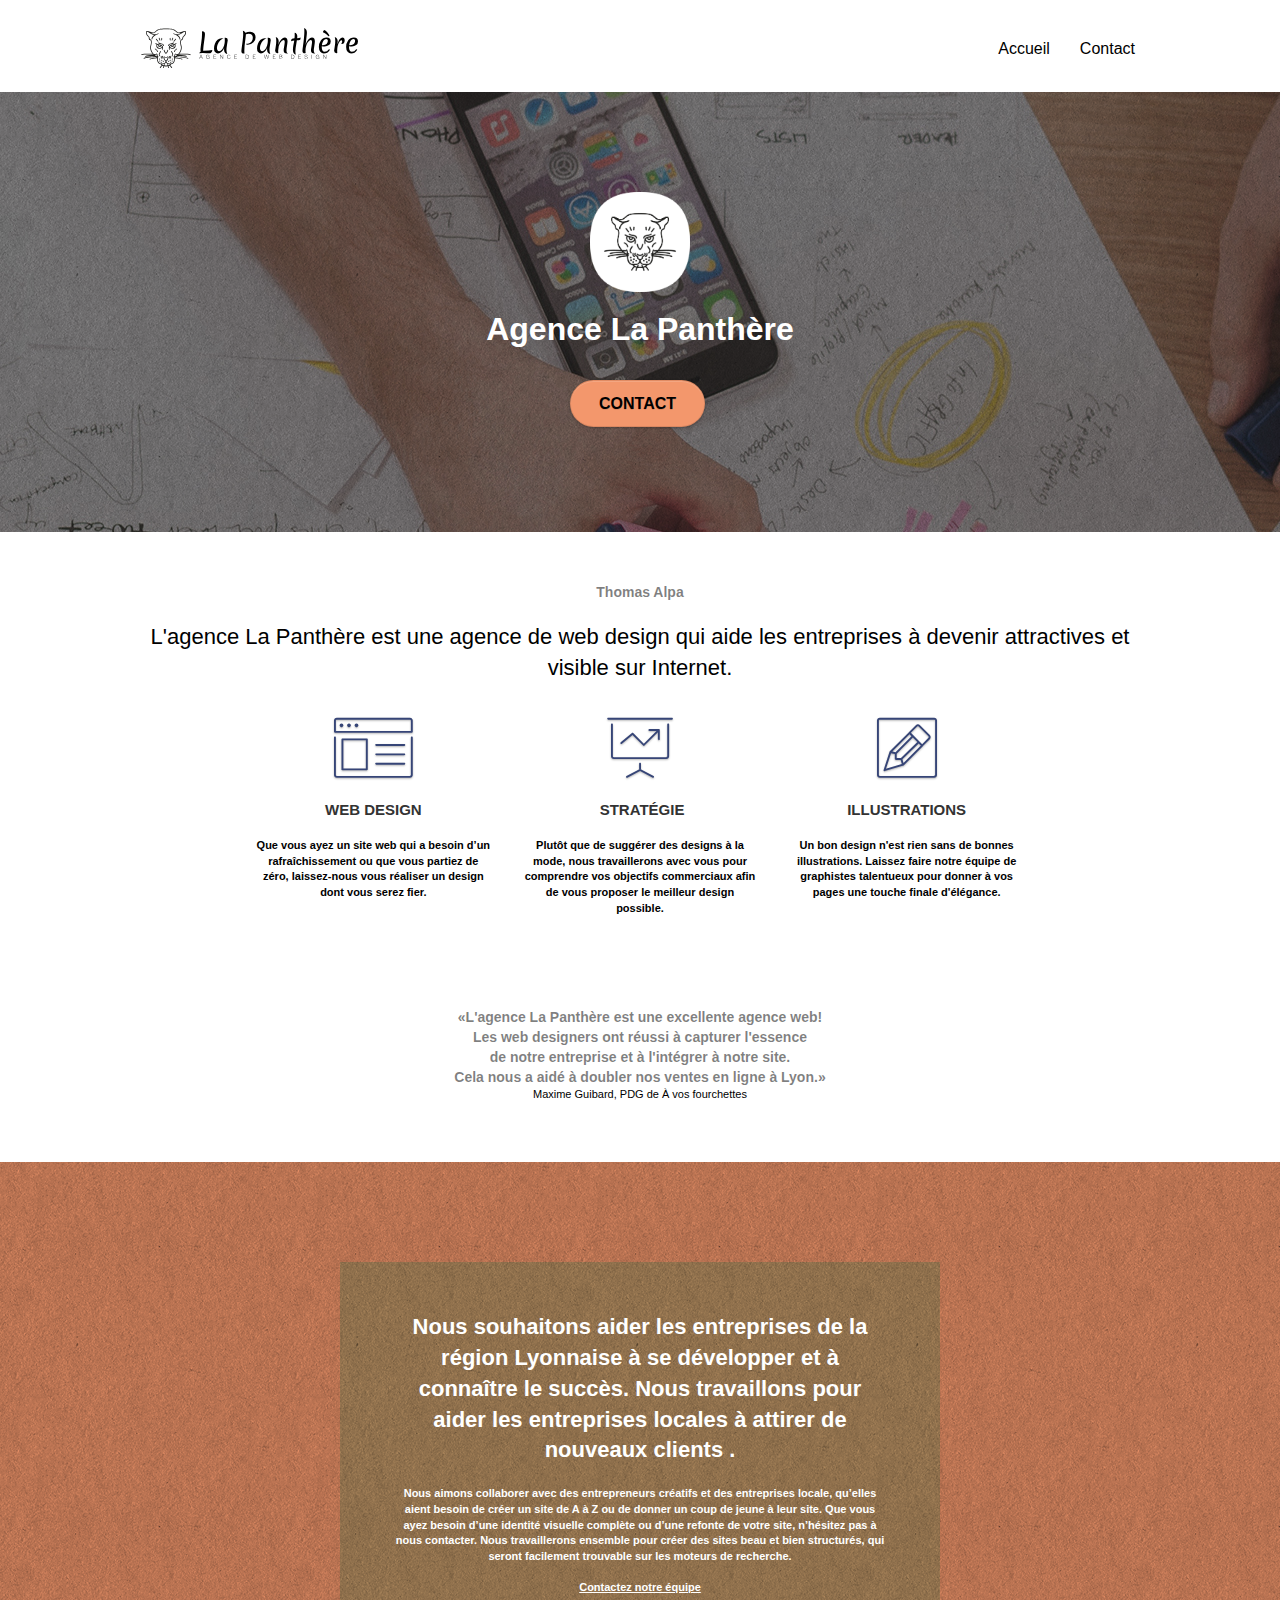
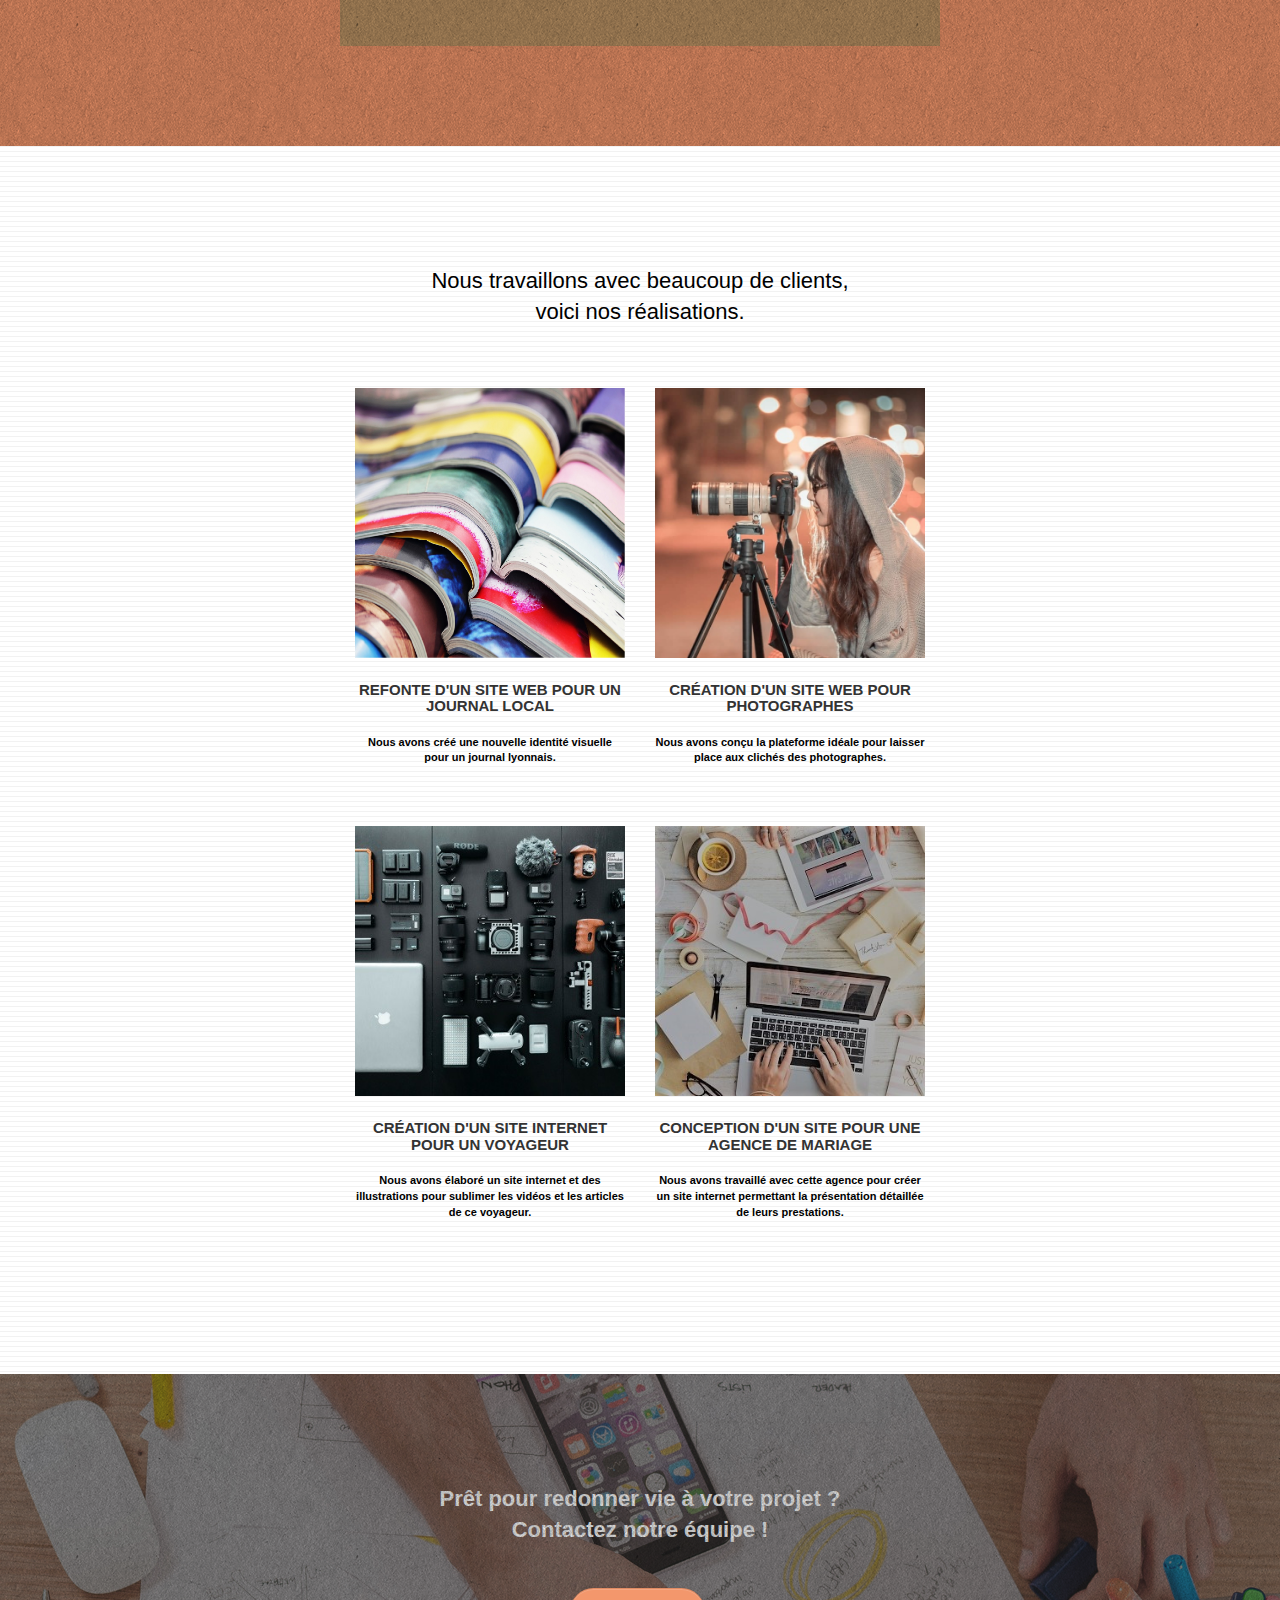
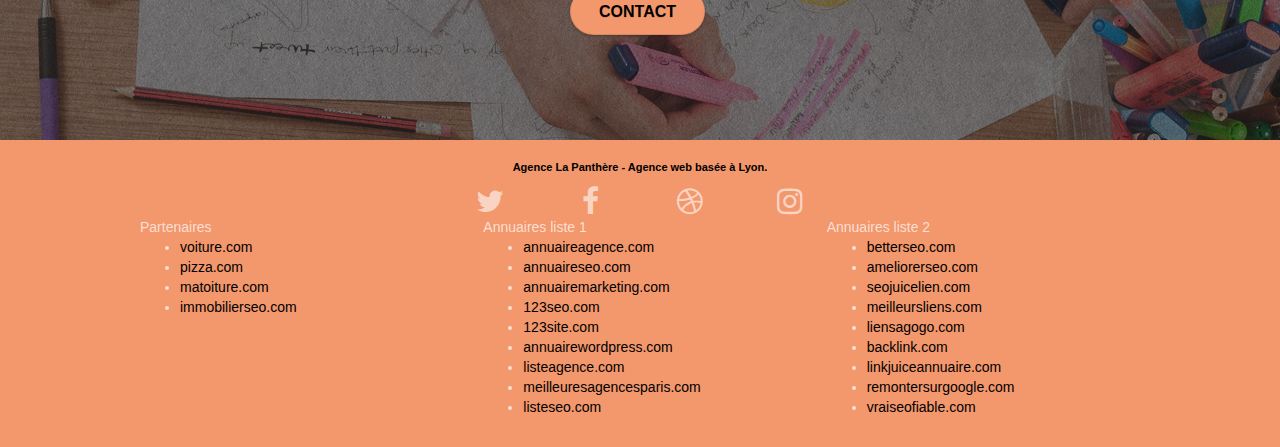
==== accueil.html @ fe41d2c0 "renaming html pages" ====
<!doctype html>
<html lang="fr">

<head>
	<meta charset="utf-8">
	<meta name="description"
		content="La Panthère est une agence lyonnaise de web design qui aide les entreprises de locales à devenir attractives et visibles sur internet">
	<meta name="viewport" content="width=device-width, initial-scale=1.0, viewport-fit=cover">
	<link rel="shortcut icon" type="image/png" href="favicon.jpg">
	<link rel="stylesheet" type="text/css" href="./css/bootstrap.css">
	<link rel="stylesheet" type="text/css" href="style.css">
	<link rel="stylesheet" type="text/css" href="./css/font-awesome.css">
	<link rel="stylesheet" type="text/css" href="./css/et-line.css">
	<script src="./js/jquery-2.1.0.js"></script>
	<script src="./js/bootstrap.js"></script>
	<script src="./js/blocs.js"></script>
	<script src="./js/jquery.touchSwipe.js" defer></script>
	<script src="./js/gmaps.js"></script>
	<title>La Panthère Agence de web design</title>
</head>

<body>
	<!-- Principal conteneur -->
	<div class="page-container">
		<!-- bloc-0 -->
		<header>
			<div class="bloc bgc-white l-bloc " id="bloc-0">
				<div class="container bloc-sm">

					<nav class="navbar row">
						<div class="navbar-header">
							<a class="navbar-brand" href="accueil.html"><img src="img/agence-la-panthere-monochrome.svg"
									alt="paris web design logo agence web meilleure agence" height="40" /></a>
							<button id="nav-toggle" type="button" class="ui-navbar-toggle navbar-toggle"
								data-toggle="collapse" data-target=".navbar-1">
								<span class="sr-only">Toggle navigation</span><span class="icon-bar"></span><span
									class="icon-bar"></span><span class="icon-bar"></span>
							</button>
						</div>
						<div class="collapse navbar-collapse navbar-1 special-dropdown-nav">
							<ul class="site-navigation nav navbar-nav">
								<li>
									<a href="accueil.html">Accueil</a>
								</li>
								<li>
								</li>
								<li>
									<a href="contact.html">Contact</a>
								</li>
							</ul>
						</div>
					</nav>
				</div>
			</div>
		</header>
		<!-- bloc-0 END -->
		<main>
			<!-- bloc-1-presentation -->
			<section>
				<div class="bloc bgc-dark-slate-blue bg-banniere d-bloc bg-t-edge bloc-bg-texture texture-paper b-parallax"
					id="bloc-1-hero">
					<div class="container bloc-lg">
						<div class="row tight-width-whitespace">
							<div class="col-sm-12">
								<img src="img/logo.png" class="center-block image-resize-mode" width="100"
									alt="Agence La Panthère, agence web paris, création logo paris" />
								<h1 class="text-center hero-bloc-text tc-white ">
									Agence La Panthère
								</h1>
								<div class="text-center">
									<a href="contact.html"
										class="btn btn-lg btn-clean btn-rd cta-hero btn-atomic-tangerine"
										id="cta-hero">Contact</a>
								</div>
							</div>
						</div>
					</div>
				</div>
			</section>
			<!-- bloc-1-presentation END -->
			<!-- bloc-2-services -->
			<section>
				<div class="bloc bgc-white l-bloc" id="bloc-2-services">
					<div class="container bloc-md">
						<div class="row">
							<div class="col-sm-12 text-center">
								Thomas Alpa
								<h2>L'agence La Panthère est une agence de web design qui aide les entreprises à devenir
									attractives et visible sur Internet.</h2>
							</div>
						</div>
						<div class="row voffset-lg med-width-whitespace">
							<div class="col-sm-4">
								<div class="text-center">
									<span class="et-icon-browser sm-shadow icon-dark-slate-blue icons icon-lg"></span>
								</div>
								<h3 class="mg-md text-center">
									Web design
								</h3>
								<p class="text-center ">
									Que vous ayez un site web qui a besoin d&rsquo;un rafraîchissement ou que vous
									partiez
									de
									zéro, laissez-nous vous réaliser un design dont vous serez fier.
								</p>
							</div>
							<div class="col-sm-4">
								<div class="text-center">
									<span
										class="et-icon-presentation sm-shadow icon-dark-slate-blue icons icon-lg"></span>
								</div>
								<h3 class="mg-md text-center">
									&nbsp;Stratégie
								</h3>
								<p class="text-center ">
									Plutôt que de suggérer des designs à la mode, nous travaillerons avec vous pour
									comprendre
									vos objectifs commerciaux afin de vous proposer le meilleur design possible.<br>
								</p>
							</div>
							<div class="col-sm-4">
								<div class="text-center">
									<span class="et-icon-edit sm-shadow icon-dark-slate-blue icons icon-lg"></span>
								</div>
								<h3 class="mg-md text-center">
									Illustrations
								</h3>
								<p class="text-center ">
									Un bon design n'est rien sans de bonnes illustrations. Laissez faire notre équipe de
									graphistes talentueux pour donner à vos pages une touche finale d'élégance.
								</p>
							</div>
						</div>
						<div class="row voffset-lg voffset">
							<div class="col-xs-12 col-md-8 col-md-offset-2 text-center">
								<q>L'agence La Panthère est une excellente agence web! <br>
									Les web designers ont réussi à capturer l'essence <br> de notre entreprise et à
									l'intégrer à notre site.<br>
									Cela nous a aidé à doubler nos ventes en ligne à Lyon.</q>
								<p>Maxime Guibard, PDG de À vos fourchettes</p>
							</div>
						</div>
					</div>
				</div>
			</section>
			<!-- bloc-2-services END -->
			<!-- bloc-3-what-i-do -->
			<section>
				<div class="bloc tc-white bgc-atomic-tangerine bg-presentation d-bloc bloc-bg-texture texture-paper b-parallax"
					id="bloc-3-what-i-do">
					<div class="container bloc-lg">
						<div class="row tight-width-whitespace black-background">
							<div class="col-sm-12">
								<h2 class="mg-md text-center tc-white">
									Nous souhaitons aider les entreprises de la région Lyonnaise à se développer et à
									connaître
									le succès. Nous travaillons pour aider les entreprises locales à attirer de nouveaux
									clients
									.<br>
								</h2>
								<p class="text-center white">
									Nous aimons collaborer avec des entrepreneurs créatifs et des entreprises locale,
									qu’elles
									aient besoin de créer un site de A à Z ou de donner un coup de jeune à leur site.
									Que vous
									ayez besoin d’une identité visuelle complète ou d’une refonte de votre site,
									n’hésitez pas à
									nous contacter. Nous travaillerons ensemble pour créer des sites beau et bien
									structurés,
									qui seront facilement trouvable sur les moteurs de recherche. <br><br><a
										class="ltc-white bold-link" href="contact.html">Contactez notre équipe</a><br>
								</p>
							</div>
						</div>
					</div>
				</div>
			</section>
			<!-- bloc-3-what-i-do END -->
			<!-- bloc-4-portfolio -->
			<section>
				<div class="bloc bgc-white bg-lines-h2-bg bg-repeat l-bloc" id="bloc-4-portfolio">
					<div class="container bloc-lg">
						<div class="row">
							<div class="col-sm-12 text-center">
								<h2>Nous travaillons avec beaucoup de clients, <br> voici nos réalisations.</h2>

							</div>
						</div>
						<div class="row tight-width-whitespace portfolio-row">
							<div class="col-sm-6">
								<a href="#" data-lightbox="img/1.jpg" data-gallery-id="gallery-1"
									data-caption="Refonte d'un site web pour un journal local"
									data-frame="snapshot-lb"><img src="img/1.jpg"
										alt="paris web design logo agence web meilleure agence et refonte site web journal"
										class="img-responsive portfolio-thumb" /></a>
								<h3 class="mg-md text-center">
									Refonte d'un site web pour un journal local
								</h3>
								<p class="text-center">
									Nous avons créé une nouvelle identité visuelle pour un journal lyonnais.
								</p>
							</div>
							<div class="col-sm-6">
								<a href="#" data-lightbox="img/2.jpg" data-gallery-id="gallery-1"
									data-caption="Création d'un site web pour photographes"
									data-frame="snapshot-lb"><img src="img/2.jpg" class="img-responsive portfolio-thumb"
										alt="paris web design logo agence web meilleure agence, Création d'un site web pour photographes" /></a>
								<h3 class="mg-md text-center">
									Création d'un site web pour photographes
								</h3>
								<p class="text-center">
									Nous avons conçu la plateforme idéale pour laisser place aux clichés des
									photographes.
								</p>
							</div>
						</div>
						<div class="row tight-width-whitespace portfolio-row">
							<div class="col-sm-6">
								<a href="#" data-lightbox="img/3.jpg" data-gallery-id="gallery-1"
									data-caption="Création d'un site internet pour un voyageur"
									data-frame="snapshot-lb"><img src="img/3.jpg" class="img-responsive portfolio-thumb"
										alt="paris web design logo agence web meilleure agence, Création d'un site web pour voyageur" /></a>
								<h3 class="mg-md text-center">
									Création d'un site internet pour un voyageur
								</h3>
								<p class="text-center">
									Nous avons élaboré un site internet et des illustrations pour sublimer les vidéos et
									les
									articles de ce voyageur.
								</p>
							</div>
							<div class="col-sm-6">
								<a href="#" data-lightbox="img/4.jpg" data-gallery-id="gallery-1"
									data-caption="Conception d'un site pour une agence de mariage"
									data-frame="snapshot-lb"><img src="img/4.jpg" class="img-responsive portfolio-thumb"
										alt="paris web design logo agence web meilleure agence, Création d'un site web pour agence de mariage" /></a>
								<h3 class="mg-md text-center">
									Conception d'un site pour une agence de mariage
								</h3>
								<p class="text-center">
									Nous avons travaillé avec cette agence pour créer un site internet permettant la
									présentation détaillée de leurs prestations.
								</p>
							</div>
						</div>
					</div>
				</div>
			</section>
			<!-- bloc-4-portfolio END -->
			<!-- bloc-5-cta -->
			<section>
				<div class="bloc bgc-dark-slate-blue bg-banniere d-bloc bloc-bg-texture texture-paper" id="bloc-5-cta">
					<div class="container bloc-lg">
						<div class="row">
							<h2 class="mg-md text-center tc-white">
								Prêt pour redonner vie à votre projet ?<br>Contactez notre équipe !
							</h2>
							<div class="col-sm-12 text-center">
								<a href="contact.html"
									class="btn btn-atomic-tangerine btn-clean btn-rd btn-lg cta-hero">Contact</a>
							</div>
						</div>
					</div>
				</div>
			</section>
			<!-- bloc-5-cta END -->
		</main>
		<!-- Footer - bloc-8 -->
		<footer>
			<div class="bloc bgc-atomic-tangerine d-bloc" id="bloc-8">
				<div class="container bloc-sm">
					<div class="row">
						<div class="col-sm-12">
							<p class="text-center black">
								Agence La Panthère - Agence web basée à Lyon.<br>
							</p>
							<div class="row row-no-gutters social">
								<div class="col-sm-3">
									<div class="text-center">
										<a class="social" aria-label="lien-twitter" href="https://twitter.com/"><span
												class="fa fa-twitter icon-md"></span></a>
									</div>
								</div>
								<div class="col-sm-3">
									<div class="text-center">
										<a class="social" aria-label="lien-facebook"
											href="https://www.facebook.com/"><span
												class="fa fa-facebook icon-md"></span></a>
									</div>
								</div>
								<div class="col-sm-3">
									<div class="text-center">
										<a class="social" aria-label="lien-dribbble" href="https://dribbble.com/"><span
												class="fa fa-dribbble icon-md"></span></a>
									</div>
								</div>
								<div class="col-sm-3">
									<div class="text-center">
										<a class="social" aria-label="lien-instagram"
											href="https://www.instagram.com/"><span
												class="fa fa-instagram icon-md"></span></a>
									</div>
								</div>
							</div>
							<div class="row">
								<div class="col-sm-4">
									Partenaires
									<ul>
										<li><a href="voiture.com">voiture.com</a></li>
										<li><a href="pizza.com">pizza.com</a></li>
										<li><a href="matoiture.com">matoiture.com</a></li>
										<li><a href="immobilierseo.com">immobilierseo.com</a></li>
									</ul>
								</div>
								<div class="col-sm-4">
									Annuaires liste 1
									<ul>
										<li><a href="annuaireagence.com">annuaireagence.com</a></li>
										<li><a href="annuaireseo.com">annuaireseo.com</a></li>
										<li><a href="annuairemarketing.com">annuairemarketing.com</a></li>
										<li><a href="123seoture.com">123seo.com</a></li>
										<li><a href="123site.com">123site.com</a></li>
										<li><a href="annuairewordpress.com">annuairewordpress.com</a></li>
										<li><a href="listeagence.com">listeagence.com</a></li>
										<li><a href="meilleuresagencesparis.com">meilleuresagencesparis.com</a></li>
										<li><a href="listeseo.com">listeseo.com</a></li>
									</ul>
								</div>
								<div class="col-sm-4">
									Annuaires liste 2
									<ul>
										<li><a href="betterseo.com">betterseo.com</a></li>
										<li><a href="ameliorerseo.com">ameliorerseo.com</a></li>
										<li><a href="seojuicelien.com">seojuicelien.com</a></li>
										<li><a href="meilleursliens.com">meilleursliens.com</a></li>
										<li><a href="liensagogo.com">liensagogo.com</a></li>
										<li><a href="backlink.com">backlink.com</a></li>
										<li><a href="linkjuiceannuaire.com">linkjuiceannuaire.com</a></li>
										<li><a href="remontersurgoogle.com">remontersurgoogle.com</a></li>
										<li><a href="vraiseofiable.com">vraiseofiable.com</a></li>
									</ul>
								</div>
							</div>
						</div>
					</div>
				</div>
			</div>
		</footer>
		<!-- Footer - bloc-8 END -->
	</div>
	<!-- Principal conteneur END -->
</body>

</html>
---- style.css ----
body {
    margin: 0;
    padding: 0;
    background: #FFF;
    overflow-x: hidden;
    -webkit-font-smoothing: antialiased;
    -moz-osx-font-smoothing: grayscale;
}

a,
button {
    transition: all .3s ease-in-out;
    outline: none !important;
}

a:hover {
    text-decoration: none;
    cursor: pointer;
}

#page-loading-blocs-notifaction {
    position: fixed;
    top: 0;
    bottom: 0;
    width: 100%;
    z-index: 100000;
    background: #FFFFFF url("img/pageload-spinner.gif") no-repeat center center;
}

.bloc {
    width: 100%;
    clear: both;
    background: 50% 50% no-repeat;
    padding: 0 50px;
    -webkit-background-size: cover;
    -moz-background-size: cover;
    -o-background-size: cover;
    background-size: cover;
    position: relative;
}

.bloc .container {
    padding-left: 0;
    padding-right: 0;
}

.bloc-lg {
    padding: 100px 50px;
}

.bloc-md {
    padding: 50px;
}

.bloc-sm {
    padding: 20px 50px;
}

.bg-center,
.bg-l-edge,
.bg-r-edge,
.bg-t-edge,
.bg-b-edge,
.bg-tl-edge,
.bg-bl-edge,
.bg-tr-edge,
.bg-br-edge,
.bg-repeat {
    -webkit-background-size: auto !important;
    -moz-background-size: auto !important;
    -o-background-size: auto !important;
    background-size: auto !important;
}

.bg-repeat {
    background: repeat;
}

.bg-t-edge {
    background: top no-repeat;
}

.bloc-bg-texture::before {
    content: "";
    background-size: 2px 2px;
    position: absolute;
    top: 0;
    bottom: 0;
    left: 0;
    right: 0;
}

.texture-paper::before {
    background: url("img/texture-paper.png");
    background-size: 280px 280px;
}

.b-parallax {
    background-attachment: fixed;
}

.d-bloc {
    color: rgba(255, 255, 255, .7);
}

.d-bloc button:hover {
    color: rgba(255, 255, 255, .9);
}

.d-bloc .icon-round,
.d-bloc .icon-square,
.d-bloc .icon-rounded,
.d-bloc .icon-semi-rounded-a,
.d-bloc .icon-semi-rounded-b {
    border-color: rgba(255, 255, 255, .9);
}

.d-bloc .divider-h span {
    border-color: rgba(255, 255, 255, .2);
}

.d-bloc .a-btn,
.d-bloc .navbar a,
.d-bloc .navbar-brand,
.d-bloc a .icon-sm,
.d-bloc a .icon-md,
.d-bloc a .icon-lg,
.d-bloc a .icon-xl,
.d-bloc h1 a,
.d-bloc h2 a,
.d-bloc h3 a,
.d-bloc h4 a,
.d-bloc h5 a,
.d-bloc h6 a,
.d-bloc p a {
    color: rgba(255, 255, 255, .6);
}

.d-bloc .a-btn:hover,
.d-bloc .navbar a:hover,
.d-bloc .navbar-brand:hover,
.d-bloc a:hover .icon-sm,
.d-bloc a:hover .icon-md,
.d-bloc a:hover .icon-lg,
.d-bloc a:hover .icon-xl,
.d-bloc h1 a:hover,
.d-bloc h2 a:hover,
.d-bloc h3 a:hover,
.d-bloc h4 a:hover,
.d-bloc h5 a:hover,
.d-bloc h6 a:hover,
.d-bloc p a:hover {
    color: rgba(255, 255, 255, 1);
}

.d-bloc .navbar-toggle .icon-bar {
    background: rgba(255, 255, 255, 1);
}

.d-bloc .btn-wire,
.d-bloc .btn-wire:hover {
    color: rgba(255, 255, 255, 1);
    border-color: rgba(255, 255, 255, 1);
}

.d-bloc .panel {
    color: rgba(0, 0, 0, .5);
}

.d-bloc .panel button:hover {
    color: rgba(0, 0, 0, .7);
}

.d-bloc .panel icon {
    border-color: rgba(0, 0, 0, .7);
}

.d-bloc .panel .divider-h span {
    border-color: rgba(0, 0, 0, .1);
}

.d-bloc .panel .a-btn {
    color: rgba(0, 0, 0, .6);
}

.d-bloc .panel .a-btn:hover {
    color: rgba(0, 0, 0, 1);
}

.d-bloc .panel .btn-wire,
.d-bloc .panel .btn-wire:hover {
    color: rgba(0, 0, 0, .7);
    border-color: rgba(0, 0, 0, .3);
}

.d-bloc .panel,
.l-bloc {
    color: rgba(0, 0, 0, .5);
}

.d-bloc .panel button:hover,
.l-bloc button:hover {
    color: rgba(0, 0, 0, .7);
}

.l-bloc .icon-round,
.l-bloc .icon-square,
.l-bloc .icon-rounded,
.l-bloc .icon-semi-rounded-a,
.l-bloc .icon-semi-rounded-b {
    border-color: rgba(0, 0, 0, .7);
}

.d-bloc .panel .divider-h span,
.l-bloc .divider-h span {
    border-color: rgba(0, 0, 0, .1);
}

.d-bloc .panel .a-btn,
.l-bloc .a-btn,
.l-bloc .navbar a,
.l-bloc .navbar-brand,
.l-bloc a .icon-sm,
.l-bloc a .icon-md,
.l-bloc a .icon-lg,
.l-bloc a .icon-xl,
.l-bloc h1 a,
.l-bloc h2 a,
.l-bloc h3 a,
.l-bloc h4 a,
.l-bloc h5 a,
.l-bloc h6 a,
.l-bloc p a {
    color: rgba(0, 0, 0, .6);
}

.d-bloc .panel .a-btn:hover,
.l-bloc .a-btn:hover,
.l-bloc .navbar a:hover,
.l-bloc .navbar-brand:hover,
.l-bloc a:hover .icon-sm,
.l-bloc a:hover .icon-md,
.l-bloc a:hover .icon-lg,
.l-bloc a:hover .icon-xl,
.l-bloc h1 a:hover,
.l-bloc h2 a:hover,
.l-bloc h3 a:hover,
.l-bloc h4 a:hover,
.l-bloc h5 a:hover,
.l-bloc h6 a:hover,
.l-bloc p a:hover {
    color: rgba(0, 0, 0, 1);
}

.l-bloc .navbar-toggle .icon-bar {
    color: rgba(0, 0, 0, .6);
}

.d-bloc .panel .btn-wire,
.d-bloc .panel .btn-wire:hover,
.l-bloc .btn-wire,
.l-bloc .btn-wire:hover {
    color: rgba(0, 0, 0, .7);
    border-color: rgba(0, 0, 0, .3);
}

.voffset {
    margin-top: 30px;
}

.voffset-lg {
    margin-top: 80px;
}

.row-no-gutters {
    margin-right: 0;
    margin-left: 0;
}

.row.row-no-gutters>[class^="col-"],
.row.row-no-gutters>[class*=" col-"] {
    padding-right: 0;
    padding-left: 0;
}

#bloc-1-hero h1 {
    font-size: 32px;
}

.navbar {
    margin-bottom: 0;
    z-index: 1;
}

.navbar-brand {
    height: auto;
    padding: 3px 15px;
    font-size: 25px;
    font-weight: normal;
    font-weight: 600;
    line-height: 44px;
}

.navbar-brand img {
    max-height: 200px;
    margin: 0 5px 0 0;
    display: inline;
}

.navbar-brand img[src$=svg] {
    min-width: 100px;
}

.nav-center .navbar-brand img {
    margin: 0;
}

.navbar .nav {
    padding-top: 2px;
    margin-right: -16px;
    float: right;
    z-index: 1;
}

.nav>li {
    float: left;
    margin-top: 4px;
    font-size: 16px;
}

.navbar-nav .open .dropdown-menu>li>a {
    text-align: inherit;
}

.nav>li a:hover,
.nav>li a:focus {
    background: transparent;
}

.navbar-toggle {
    margin: 10px 10px 0 0;
    border: 0px;
}

.navbar-toggle:hover {
    background: transparent !important;
}

.navbar-toggle .icon-bar {
    background-color: rgba(0, 0, 0, .5);
    width: 26px;
}

.nav-invert .navbar .nav {
    float: left;
}

.nav-invert .navbar-header,
.nav-invert .navbar-brand {
    float: right;
    position: relative;
    z-index: 2;
}

@media (min-width: 768px) {
    .site-navigation {
        position: absolute;
        top: 50%;
        right: 20px;
        transform: translate(0, -50%);
        -webkit-transform: translateY(-50%);
    }

    .nav>li .dropdown-menu a,
    .nav>li .dropdown-menu a:hover {
        color: #484848;
    }

    .nav-invert .site-navigation {
        left: 0;
        right: 0;
    }

    .nav-center {
        text-align: center;
    }

    .nav-center .navbar-header {
        width: 100%;
    }

    .nav-center .navbar-header,
    .nav-center .navbar-brand,
    .nav-center .nav>li {
        float: none;
        display: inline-block;
    }

    .nav-center .site-navigation {
        position: relative;
        width: 100%;
        right: 0;
        margin-right: 0px;
        margin-top: 20px;
    }

    .nav-center.mini-nav .navbar-toggle {
        float: none;
        margin: 10px auto 0;
    }
}

.nav>li>.dropdown a {
    background: none !important;
    display: block;
    padding: 14px 15px;
}

nav .caret {
    margin: 0 5px;
}

.dropdown-menu .dropdown-menu {
    top: -8px;
    left: 100%;
}

.dropdown-menu .dropmenu-flow-right {
    top: 100%;
    left: 0;
    margin-left: -1px;
    border-top-left-radius: 0;
    border-top-right-radius: 0;
}

.dropdown-menu .dropdown span {
    border: 4px solid black;
    border-top-color: transparent;
    border-right-color: transparent;
    border-bottom-color: transparent;
    margin: 6px -5px 0 0 !important;
    float: right;
}

.mg-md {
    margin-top: 10px;
    margin-bottom: 20px;
}

.mg-lg {
    margin-top: 10px;
    margin-bottom: 40px;
}

.btn {
    margin: 0 5px 5px 0;
}

.btn.pull-right {
    margin: 0 0 5px 5px;
}

.btn-d,
.btn-d:hover,
.btn-d:focus {
    color: #FFF;
    background: rgba(0, 0, 0, .3);
}

button {
    outline: none !important;
}

.btn-rd {
    border-radius: 40px;
}

.btn-clean {
    border: 1px solid rgba(0, 0, 0, .08);
    border-bottom-color: rgba(0, 0, 0, .1);
    text-shadow: 0 1px 0 rgba(0, 0, 1, .1);
    box-shadow: 0 1px 3px rgba(0, 0, 1, .25), inset 0 1px 0 0 rgba(255, 255, 255, .15);
}

.icon-md {
    font-size: 30px !important;
}

.icon-lg {
    font-size: 60px !important;
}

.sm-shadow {
    text-shadow: 0 1px 2px rgba(0, 0, 0, .3);
}

.panel-sq,
.panel-sq .panel-heading,
.panel-sq .panel-footer {
    border-radius: 0;
}

.panel-rd {
    border-radius: 30px;
}

.panel-rd .panel-heading {
    border-radius: 29px 29px 0 0;
}

.panel-rd .panel-footer {
    border-radius: 0 0 29px 29px;
}

.form-control {
    border-color: rgba(0, 0, 0, .1);
    box-shadow: none;
}

.scrollToTop {
    width: 40px;
    height: 40px;
    position: fixed;
    bottom: 20px;
    right: 20px;
    opacity: 0;
    z-index: 500;
    transition: all .3s ease-in-out;
}

.scrollToTop span {
    margin-top: 6px;
}

.showScrollTop {
    font-size: 14px;
    opacity: 1;
}

a[data-lightbox] {
    position: relative;
    display: block;
    text-align: center;
}

a[data-lightbox]:hover::before {
    content: "+";
    font-family: "HelveticaNeue-Light", "Helvetica Neue Light", "Helvetica Neue", Helvetica, Arial;
    font-size: 32px;
    width: 50px;
    height: 50px;
    margin-left: -25px;
    border-radius: 50%;
    background: rgba(0, 0, 0, .6);
    color: #FFF;
    font-weight: 100;
    z-index: 1;
    position: absolute;
    top: 50%;
    transform: translateY(-50%);
    -webkit-transform: translateY(-50%);
}

a[data-lightbox]:hover img {
    opacity: 0.6;
    -webkit-animation-fill-mode: none;
    animation-fill-mode: none;
}

#lightbox-modal {
    display: flex;
    align-items: center;
}

#lightbox-modal .modal-dialog {
    width: 90%;
    max-width: 900px;
    margin: 0 auto 0;
}

#lightbox-modal .modal-dialog img {
    max-height: 90vh;
    margin: 0 auto;
}

.lightbox-caption {
    padding: 20px;
    color: #FFF;
    background: rgba(0, 0, 0, .5);
    position: absolute;
    left: 15px;
    right: 15px;
    bottom: 5px;
}

.close-lightbox {
    color: #FFF;
    font-size: 30px;
    position: absolute;
    top: 20px;
    right: 20px;
    z-index: 20;
    background: rgba(0, 0, 0, .5);
    border: none;
    line-height: 30px;
    padding: 0 9px 5px;
    opacity: 0.3;
}

.close-lightbox:hover,
.next-lightbox:hover,
.prev-lightbox:hover {
    opacity: 1.0;
    color: #FFF;
}

.next-lightbox,
.prev-lightbox {
    font-size: 20px;
    color: rgba(255, 255, 255, .9);
    background: rgba(0, 0, 0, .5);
    transition: all .2s ease-in-out;
    position: absolute;
    top: 45%;
    z-index: 1;
    opacity: 0.4;
}

.next-lightbox {
    padding: 6px 8px 1px 13px;
    right: 25px;
}

.prev-lightbox {
    padding: 6px 13px 1px 10px;
    left: 25px;
}

.snapshot-lb .modal-body {
    padding-bottom: 45px;
}

.snapshot-lb .lightbox-caption {
    padding: 0;
    color: rgba(0, 0, 0, .5);
    background: none;
}

h1,
h2,
h3,
h4,
h5,
h6,
p,
label,
.btn,
a {
    font-family: "helvetica";
    font-weight: 400;
    color: black !important;
}

.container {
    max-width: 1000px;
}

.hero-bloc-text {
    font-size: 38px;
}

.hero-bloc-text-sub {
    font-size: 36px;
}

.statement-bloc-text {
    line-height: 26px;
    font-style: italic;
    font-size: 20px;
    text-align: center;
    font-weight: lighter;
    max-width: 520px;
    margin: auto auto auto auto;
}

p {
    font-size: 11px;
}

.tight-width-whitespace {
    max-width: 600px;
    margin: auto auto auto auto;
}

.h1 {
    font-size: 20px;
    font-family: "Open Sans";
}

.cta-hero {
    margin-top: 22px;
    color: #FFFFFF !important;
    text-transform: uppercase;
    padding: 12px 28px 12px 28px;
    font-size: 16px;
    font-weight: 700;
}

.social {
    max-width: 400px;
    margin: auto auto auto auto;
}

h2 {
    font-size: 22px;
    line-height: 1.4em;
}

h3 {
    font-size: 15px;
    text-transform: uppercase;
    font-weight: 700;
    color: #333333 !important;
}

.med-width-whitespace {
    max-width: 800px;
    margin: auto auto auto auto;
    box-shadow: 0px 0px 0px #000000;
}

h1 {
    color: #333333 !important;
}

h4 {
    color: #333333 !important;
}

.icons {
    margin-bottom: 14px;
    margin-top: 24px;
}

.white {
    color: #FFFFFF !important;
}

.portfolio-thumb {
    margin-bottom: 24px;
}

.portfolio-row {
    margin-bottom: 44px;
    margin-top: 50px;
}

.avatar {
    box-shadow: 0px 4px 9px rgba(0, 0, 0, 0.3);
}

.black-background {
    background-color: rgba(165, 147, 99, 0.7);
    padding: 40px 40px 40px 40px;
}

.bold-link {
    font-weight: 900;
    text-decoration: underline !important;
}

.bgc-white {
    background-color: #FFFFFF;
}

.bgc-dark-slate-blue {
    background-color: #364577;
}

.bgc-atomic-tangerine {
    background-color: #F3976C;
}

.tc-white {
    color: white !important;
}

.btn-atomic-tangerine {
    background: #F3976C;
    color: black !important;
}

.btn-atomic-tangerine:hover {
    background: #c27956 !important;
    color: #FFFFFF !important;
}

.ltc-white {
    color: #FFFFFF !important;
}

.ltc-white:hover {
    color: #cccccc !important;
}

.ltc-atomic-tangerine {
    color: #F3976C !important;
}

.ltc-atomic-tangerine:hover {
    color: #c27956 !important;
}

.icon-dark-slate-blue {
    color: #364577 !important;
    border-color: #364577 !important;
}

.bg-dots-bg {
    background-image: url("img/dots-bg.png");
}

.bg-lines-h2-bg {
    background-image: url("img/lines-h2-bg.png");
}

.bg-banniere {
    background-image: url("img/agence-la-panthere.jpg");
}

.bg-presentation {
    background-image: url("img/image-de-presentation.jpg");
}

@media (max-width: 1024px) {
    .bloc {
        padding-left: 20px;
        padding-right: 20px;
    }

    .bloc.full-width-bloc,
    .bloc-tile-2.full-width-bloc .container,
    .bloc-tile-3.full-width-bloc .container,
    .bloc-tile-4.full-width-bloc .container {
        padding-left: 0;
        padding-right: 0;
    }
}

@media (max-width: 992px) and (min-width: 768px) {
    .navbar .nav {
        max-width: 80%
    }

    .nav-center.navbar .nav {
        max-width: 100%
    }
}

@media only screen and (min-device-width: 768px) and (max-device-width: 1024px) and (orientation: landscape) {
    .b-parallax {
        background-attachment: scroll;
    }
}

@media only screen and (min-device-width: 1024px) and (max-device-width: 1366px) and (-webkit-min-device-pixel-ratio: 1.5) {
    .b-parallax {
        background-attachment: scroll;
    }
}

@media (max-width: 991px) {
    .container {
        width: 100%;
    }

    .b-parallax {
        background-attachment: scroll;
    }

    .page-container,
    #hero-bloc {
        overflow-x: hidden;
        position: relative;
    }

    .bloc {
        padding-left: constant(safe-area-inset-left);
        padding-right: constant(safe-area-inset-right);
    }

    .bloc-group,
    .bloc-group .bloc {
        display: block;
        width: 100%;
    }

    .bloc-fill-screen .fill-bloc-top-edge,
    .bloc-fill-screen .fill-bloc-bottom-edge {
        padding: 0 20px;
        padding-left: constant(safe-area-inset-left);
        padding-right: constant(safe-area-inset-right);
    }
}

@media (max-width: 767px) {
    .page-container {
        overflow-x: hidden;
        position: relative;
    }

    h1,
    h2,
    h3,
    h4,
    h5,
    h6,
    p,
    #disqus_thread {
        padding-left: 10px !important;
        padding-right: 10px !important;
    }

    .b-parallax {
        background-attachment: scroll;
    }

    .navbar .nav {
        padding-top: 0;
        border-top: 1px solid rgba(0, 0, 0, .2);
        float: none !important;
    }

    .navbar.row {
        margin-left: 0;
        margin-right: 0;
    }

    .site-navigation {
        position: inherit;
        transform: none;
        -webkit-transform: none;
        -ms-transform: none;
    }

    .nav>li {
        margin-top: 0;
        border-bottom: 1px solid rgba(0, 0, 0, .1);
        background: rgba(0, 0, 0, .05);
        text-align: left;
        padding-left: 15px;
        width: 100%;
    }

    .nav>li:hover {
        background: rgba(0, 0, 0, .08);
    }

    .dropdown .dropdown a .caret {
        float: none;
        margin: 5px 0 0 10px !important;
        border: 4px solid black;
        border-bottom-color: transparent;
        border-right-color: transparent;
        border-left-color: transparent;
    }

    #hero-bloc .navbar .nav {
        background: rgba(0, 0, 0, .8);
    }

    #hero-bloc .navbar .nav a {
        color: rgba(255, 255, 255, .6);
    }

    .hero {
        padding: 50px 0;
    }

    .hero-nav {
        left: -1px;
        right: -1px;
    }

    .navbar-collapse {
        padding: 0;
        overflow-x: hidden;
        -webkit-box-shadow: none;
        box-shadow: none;
    }

    .navbar-brand img {
        max-height: 40px;
        width: auto;
    }

    .nav-invert .navbar-header {
        float: none;
        width: 100%;
    }

    .nav-invert .navbar-toggle {
        float: left;
        margin-left: 10px;
    }

    .bloc {
        padding-left: 0;
        padding-right: 0;
    }

    .bloc-xxl,
    .bloc-xl,
    .bloc-lg {
        padding: 40px 0;
    }

    .bloc-sm,
    .bloc-md {
        padding-left: 0;
        padding-right: 0;
    }

    .bloc-tile-2 .container,
    .bloc-tile-3 .container,
    .bloc-tile-4 .container,
    .bloc-fill-screen .fill-bloc-top-edge,
    .bloc-fill-screen .fill-bloc-bottom-edge {
        padding-left: 0;
        padding-right: 0;
    }

    .a-block {
        padding: 0 10px;
    }

    .btn-dwn {
        display: none;
    }

    .voffset {
        margin-top: 5px;
    }

    .voffset-md {
        margin-top: 20px;
    }

    .voffset-lg {
        margin-top: 30px;
    }

    form {
        padding: 5px;
    }

    .close-lightbox {
        display: inline-block;
    }

    .blocsapp-device-iphone5 {
        background-size: 216px 425px;
        padding-top: 60px;
        width: 216px;
        height: 425px;
    }

    .blocsapp-device-iphone5 img {
        width: 180px;
        height: 320px;
    }
}

@media (max-width: 400px) {
    .bloc {
        padding-left: 0;
        padding-right: 0;
    }
}

@media (max-width: 767px) {
    .bloc-mob-center-text {
        text-align: center;
    }
}
---- css/et-line.css ----
@font-face {
    font-family: et-line;
    src: url(../fonts/et-line.eot);
    src: url(../fonts/et-line.eot?#iefix) format('embedded-opentype'), url(../fonts/et-line.woff) format('woff'), url(../fonts/et-line.ttf) format('truetype'), url(../fonts/et-line.svg#et-line) format('svg');
    font-weight: 400;
    font-style: normal
}

.et-icon-adjustments,
.et-icon-alarmclock,
.et-icon-anchor,
.et-icon-aperture,
.et-icon-attachment,
.et-icon-bargraph,
.et-icon-basket,
.et-icon-beaker,
.et-icon-bike,
.et-icon-book-open,
.et-icon-briefcase,
.et-icon-browser,
.et-icon-calendar,
.et-icon-camera,
.et-icon-caution,
.et-icon-chat,
.et-icon-circle-compass,
.et-icon-clipboard,
.et-icon-clock,
.et-icon-cloud,
.et-icon-compass,
.et-icon-desktop,
.et-icon-dial,
.et-icon-document,
.et-icon-documents,
.et-icon-download,
.et-icon-dribbble,
.et-icon-edit,
.et-icon-envelope,
.et-icon-expand,
.et-icon-facebook,
.et-icon-flag,
.et-icon-focus,
.et-icon-gears,
.et-icon-genius,
.et-icon-gift,
.et-icon-global,
.et-icon-globe,
.et-icon-googleplus,
.et-icon-grid,
.et-icon-happy,
.et-icon-hazardous,
.et-icon-heart,
.et-icon-hotairballoon,
.et-icon-hourglass,
.et-icon-key,
.et-icon-laptop,
.et-icon-layers,
.et-icon-lifesaver,
.et-icon-lightbulb,
.et-icon-linegraph,
.et-icon-linkedin,
.et-icon-lock,
.et-icon-magnifying-glass,
.et-icon-map,
.et-icon-map-pin,
.et-icon-megaphone,
.et-icon-mic,
.et-icon-mobile,
.et-icon-newspaper,
.et-icon-notebook,
.et-icon-paintbrush,
.et-icon-paperclip,
.et-icon-pencil,
.et-icon-phone,
.et-icon-picture,
.et-icon-pictures,
.et-icon-piechart,
.et-icon-presentation,
.et-icon-pricetags,
.et-icon-printer,
.et-icon-profile-female,
.et-icon-profile-male,
.et-icon-puzzle,
.et-icon-quote,
.et-icon-recycle,
.et-icon-refresh,
.et-icon-ribbon,
.et-icon-rss,
.et-icon-sad,
.et-icon-scissors,
.et-icon-scope,
.et-icon-search,
.et-icon-shield,
.et-icon-speedometer,
.et-icon-strategy,
.et-icon-streetsign,
.et-icon-tablet,
.et-icon-target,
.et-icon-telescope,
.et-icon-toolbox,
.et-icon-tools,
.et-icon-tools-2,
.et-icon-trophy,
.et-icon-tumblr,
.et-icon-twitter,
.et-icon-upload,
.et-icon-video,
.et-icon-wallet,
.et-icon-wine {
    font-family: et-line;
    speak: none;
    font-style: normal;
    font-weight: 400;
    font-variant: normal;
    text-transform: none;
    line-height: 1;
    -webkit-font-smoothing: antialiased;
    -moz-osx-font-smoothing: grayscale;
    display: inline-block
}

.et-icon-mobile:before {
    content: "\e000"
}

.et-icon-laptop:before {
    content: "\e001"
}

.et-icon-desktop:before {
    content: "\e002"
}

.et-icon-tablet:before {
    content: "\e003"
}

.et-icon-phone:before {
    content: "\e004"
}

.et-icon-document:before {
    content: "\e005"
}

.et-icon-documents:before {
    content: "\e006"
}

.et-icon-search:before {
    content: "\e007"
}

.et-icon-clipboard:before {
    content: "\e008"
}

.et-icon-newspaper:before {
    content: "\e009"
}

.et-icon-notebook:before {
    content: "\e00a"
}

.et-icon-book-open:before {
    content: "\e00b"
}

.et-icon-browser:before {
    content: "\e00c"
}

.et-icon-calendar:before {
    content: "\e00d"
}

.et-icon-presentation:before {
    content: "\e00e"
}

.et-icon-picture:before {
    content: "\e00f"
}

.et-icon-pictures:before {
    content: "\e010"
}

.et-icon-video:before {
    content: "\e011"
}

.et-icon-camera:before {
    content: "\e012"
}

.et-icon-printer:before {
    content: "\e013"
}

.et-icon-toolbox:before {
    content: "\e014"
}

.et-icon-briefcase:before {
    content: "\e015"
}

.et-icon-wallet:before {
    content: "\e016"
}

.et-icon-gift:before {
    content: "\e017"
}

.et-icon-bargraph:before {
    content: "\e018"
}

.et-icon-grid:before {
    content: "\e019"
}

.et-icon-expand:before {
    content: "\e01a"
}

.et-icon-focus:before {
    content: "\e01b"
}

.et-icon-edit:before {
    content: "\e01c"
}

.et-icon-adjustments:before {
    content: "\e01d"
}

.et-icon-ribbon:before {
    content: "\e01e"
}

.et-icon-hourglass:before {
    content: "\e01f"
}

.et-icon-lock:before {
    content: "\e020"
}

.et-icon-megaphone:before {
    content: "\e021"
}

.et-icon-shield:before {
    content: "\e022"
}

.et-icon-trophy:before {
    content: "\e023"
}

.et-icon-flag:before {
    content: "\e024"
}

.et-icon-map:before {
    content: "\e025"
}

.et-icon-puzzle:before {
    content: "\e026"
}

.et-icon-basket:before {
    content: "\e027"
}

.et-icon-envelope:before {
    content: "\e028"
}

.et-icon-streetsign:before {
    content: "\e029"
}

.et-icon-telescope:before {
    content: "\e02a"
}

.et-icon-gears:before {
    content: "\e02b"
}

.et-icon-key:before {
    content: "\e02c"
}

.et-icon-paperclip:before {
    content: "\e02d"
}

.et-icon-attachment:before {
    content: "\e02e"
}

.et-icon-pricetags:before {
    content: "\e02f"
}

.et-icon-lightbulb:before {
    content: "\e030"
}

.et-icon-layers:before {
    content: "\e031"
}

.et-icon-pencil:before {
    content: "\e032"
}

.et-icon-tools:before {
    content: "\e033"
}

.et-icon-tools-2:before {
    content: "\e034"
}

.et-icon-scissors:before {
    content: "\e035"
}

.et-icon-paintbrush:before {
    content: "\e036"
}

.et-icon-magnifying-glass:before {
    content: "\e037"
}

.et-icon-circle-compass:before {
    content: "\e038"
}

.et-icon-linegraph:before {
    content: "\e039"
}

.et-icon-mic:before {
    content: "\e03a"
}

.et-icon-strategy:before {
    content: "\e03b"
}

.et-icon-beaker:before {
    content: "\e03c"
}

.et-icon-caution:before {
    content: "\e03d"
}

.et-icon-recycle:before {
    content: "\e03e"
}

.et-icon-anchor:before {
    content: "\e03f"
}

.et-icon-profile-male:before {
    content: "\e040"
}

.et-icon-profile-female:before {
    content: "\e041"
}

.et-icon-bike:before {
    content: "\e042"
}

.et-icon-wine:before {
    content: "\e043"
}

.et-icon-hotairballoon:before {
    content: "\e044"
}

.et-icon-globe:before {
    content: "\e045"
}

.et-icon-genius:before {
    content: "\e046"
}

.et-icon-map-pin:before {
    content: "\e047"
}

.et-icon-dial:before {
    content: "\e048"
}

.et-icon-chat:before {
    content: "\e049"
}

.et-icon-heart:before {
    content: "\e04a"
}

.et-icon-cloud:before {
    content: "\e04b"
}

.et-icon-upload:before {
    content: "\e04c"
}

.et-icon-download:before {
    content: "\e04d"
}

.et-icon-target:before {
    content: "\e04e"
}

.et-icon-hazardous:before {
    content: "\e04f"
}

.et-icon-piechart:before {
    content: "\e050"
}

.et-icon-speedometer:before {
    content: "\e051"
}

.et-icon-global:before {
    content: "\e052"
}

.et-icon-compass:before {
    content: "\e053"
}

.et-icon-lifesaver:before {
    content: "\e054"
}

.et-icon-clock:before {
    content: "\e055"
}

.et-icon-aperture:before {
    content: "\e056"
}

.et-icon-quote:before {
    content: "\e057"
}

.et-icon-scope:before {
    content: "\e058"
}

.et-icon-alarmclock:before {
    content: "\e059"
}

.et-icon-refresh:before {
    content: "\e05a"
}

.et-icon-happy:before {
    content: "\e05b"
}

.et-icon-sad:before {
    content: "\e05c"
}

.et-icon-facebook:before {
    content: "\e05d"
}

.et-icon-twitter:before {
    content: "\e05e"
}

.et-icon-googleplus:before {
    content: "\e05f"
}

.et-icon-rss:before {
    content: "\e060"
}

.et-icon-tumblr:before {
    content: "\e061"
}

.et-icon-linkedin:before {
    content: "\e062"
}

.et-icon-dribbble:before {
    content: "\e063"
}
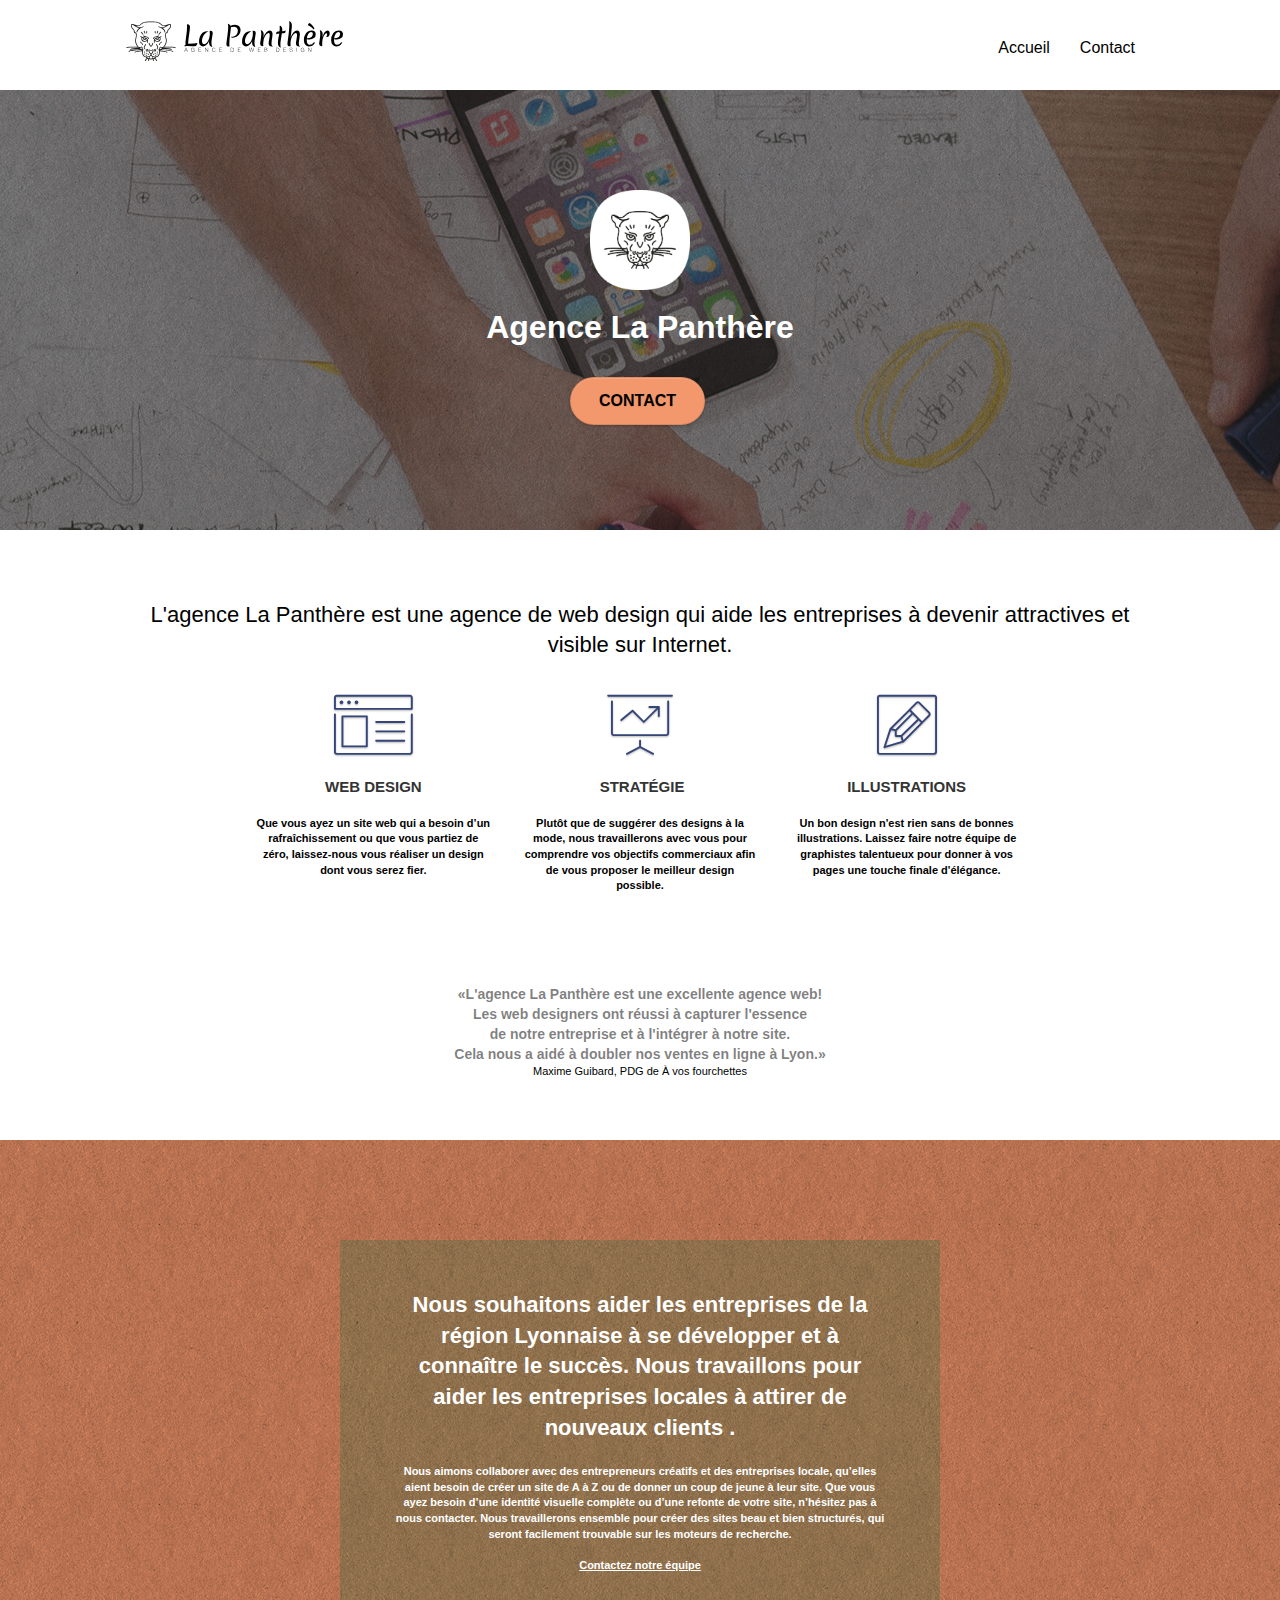
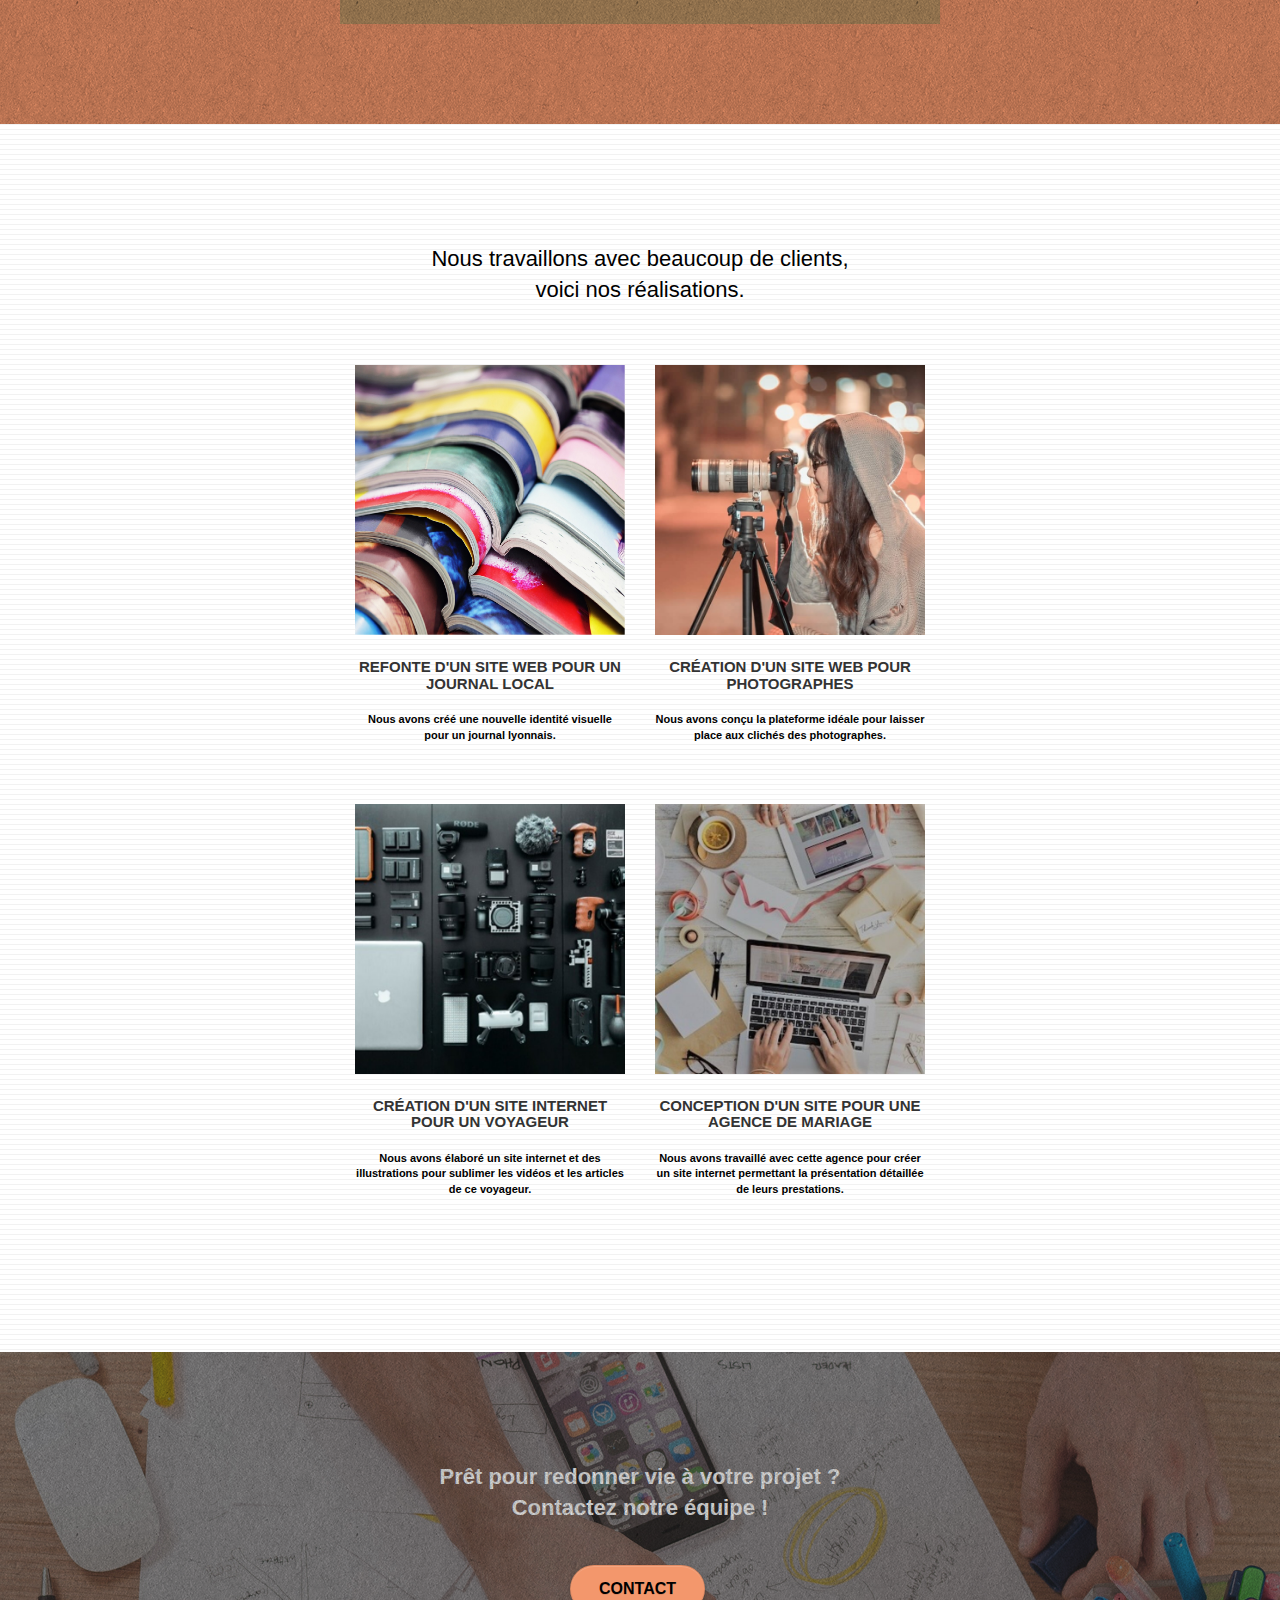
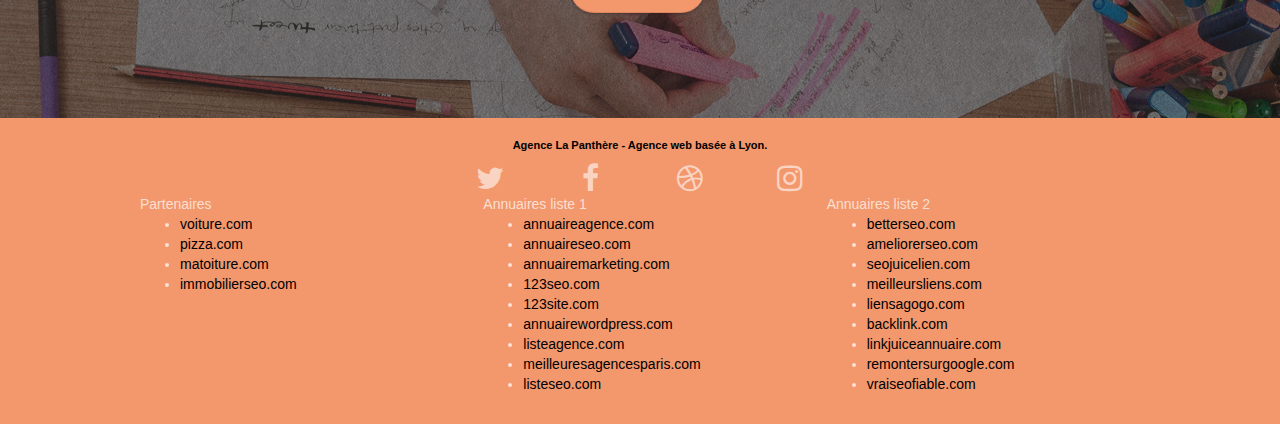
==== commit 01b70451: "The Alt attribute on images" ====
--- a/accueil.html
+++ b/accueil.html
@@ -29,8 +29,8 @@
 
 					<nav class="navbar row">
 						<div class="navbar-header">
-							<a class="navbar-brand" href="accueil.html"><img src="img/agence-la-panthere-monochrome.svg"
-									alt="paris web design logo agence web meilleure agence" height="40" /></a>
+							<img src="img/agence-la-panthere-monochrome.svg" alt="logo de l'agence la panthère"
+								height="40" /></a>
 							<button id="nav-toggle" type="button" class="ui-navbar-toggle navbar-toggle"
 								data-toggle="collapse" data-target=".navbar-1">
 								<span class="sr-only">Toggle navigation</span><span class="icon-bar"></span><span
@@ -63,7 +63,7 @@
 						<div class="row tight-width-whitespace">
 							<div class="col-sm-12">
 								<img src="img/logo.png" class="center-block image-resize-mode" width="100"
-									alt="Agence La Panthère, agence web paris, création logo paris" />
+									alt="logo de l'agence la panthère" />
 								<h1 class="text-center hero-bloc-text tc-white ">
 									Agence La Panthère
 								</h1>
@@ -84,7 +84,6 @@
 					<div class="container bloc-md">
 						<div class="row">
 							<div class="col-sm-12 text-center">
-								Thomas Alpa
 								<h2>L'agence La Panthère est une agence de web design qui aide les entreprises à devenir
 									attractives et visible sur Internet.</h2>
 							</div>
@@ -190,8 +189,7 @@
 							<div class="col-sm-6">
 								<a href="#" data-lightbox="img/1.jpg" data-gallery-id="gallery-1"
 									data-caption="Refonte d'un site web pour un journal local"
-									data-frame="snapshot-lb"><img src="img/1.jpg"
-										alt="paris web design logo agence web meilleure agence et refonte site web journal"
+									data-frame="snapshot-lb"><img src="img/1.jpg" alt="photos de journaux"
 										class="img-responsive portfolio-thumb" /></a>
 								<h3 class="mg-md text-center">
 									Refonte d'un site web pour un journal local
@@ -204,7 +202,7 @@
 								<a href="#" data-lightbox="img/2.jpg" data-gallery-id="gallery-1"
 									data-caption="Création d'un site web pour photographes"
 									data-frame="snapshot-lb"><img src="img/2.jpg" class="img-responsive portfolio-thumb"
-										alt="paris web design logo agence web meilleure agence, Création d'un site web pour photographes" /></a>
+										alt="photo d'une photographe" /></a>
 								<h3 class="mg-md text-center">
 									Création d'un site web pour photographes
 								</h3>
@@ -219,7 +217,7 @@
 								<a href="#" data-lightbox="img/3.jpg" data-gallery-id="gallery-1"
 									data-caption="Création d'un site internet pour un voyageur"
 									data-frame="snapshot-lb"><img src="img/3.jpg" class="img-responsive portfolio-thumb"
-										alt="paris web design logo agence web meilleure agence, Création d'un site web pour voyageur" /></a>
+										alt="photo d'appareils pour voyageur" /></a>
 								<h3 class="mg-md text-center">
 									Création d'un site internet pour un voyageur
 								</h3>
@@ -233,7 +231,7 @@
 								<a href="#" data-lightbox="img/4.jpg" data-gallery-id="gallery-1"
 									data-caption="Conception d'un site pour une agence de mariage"
 									data-frame="snapshot-lb"><img src="img/4.jpg" class="img-responsive portfolio-thumb"
-										alt="paris web design logo agence web meilleure agence, Création d'un site web pour agence de mariage" /></a>
+										alt="photo de deux personnes travaillant pour une agence de mariage" /></a>
 								<h3 class="mg-md text-center">
 									Conception d'un site pour une agence de mariage
 								</h3>
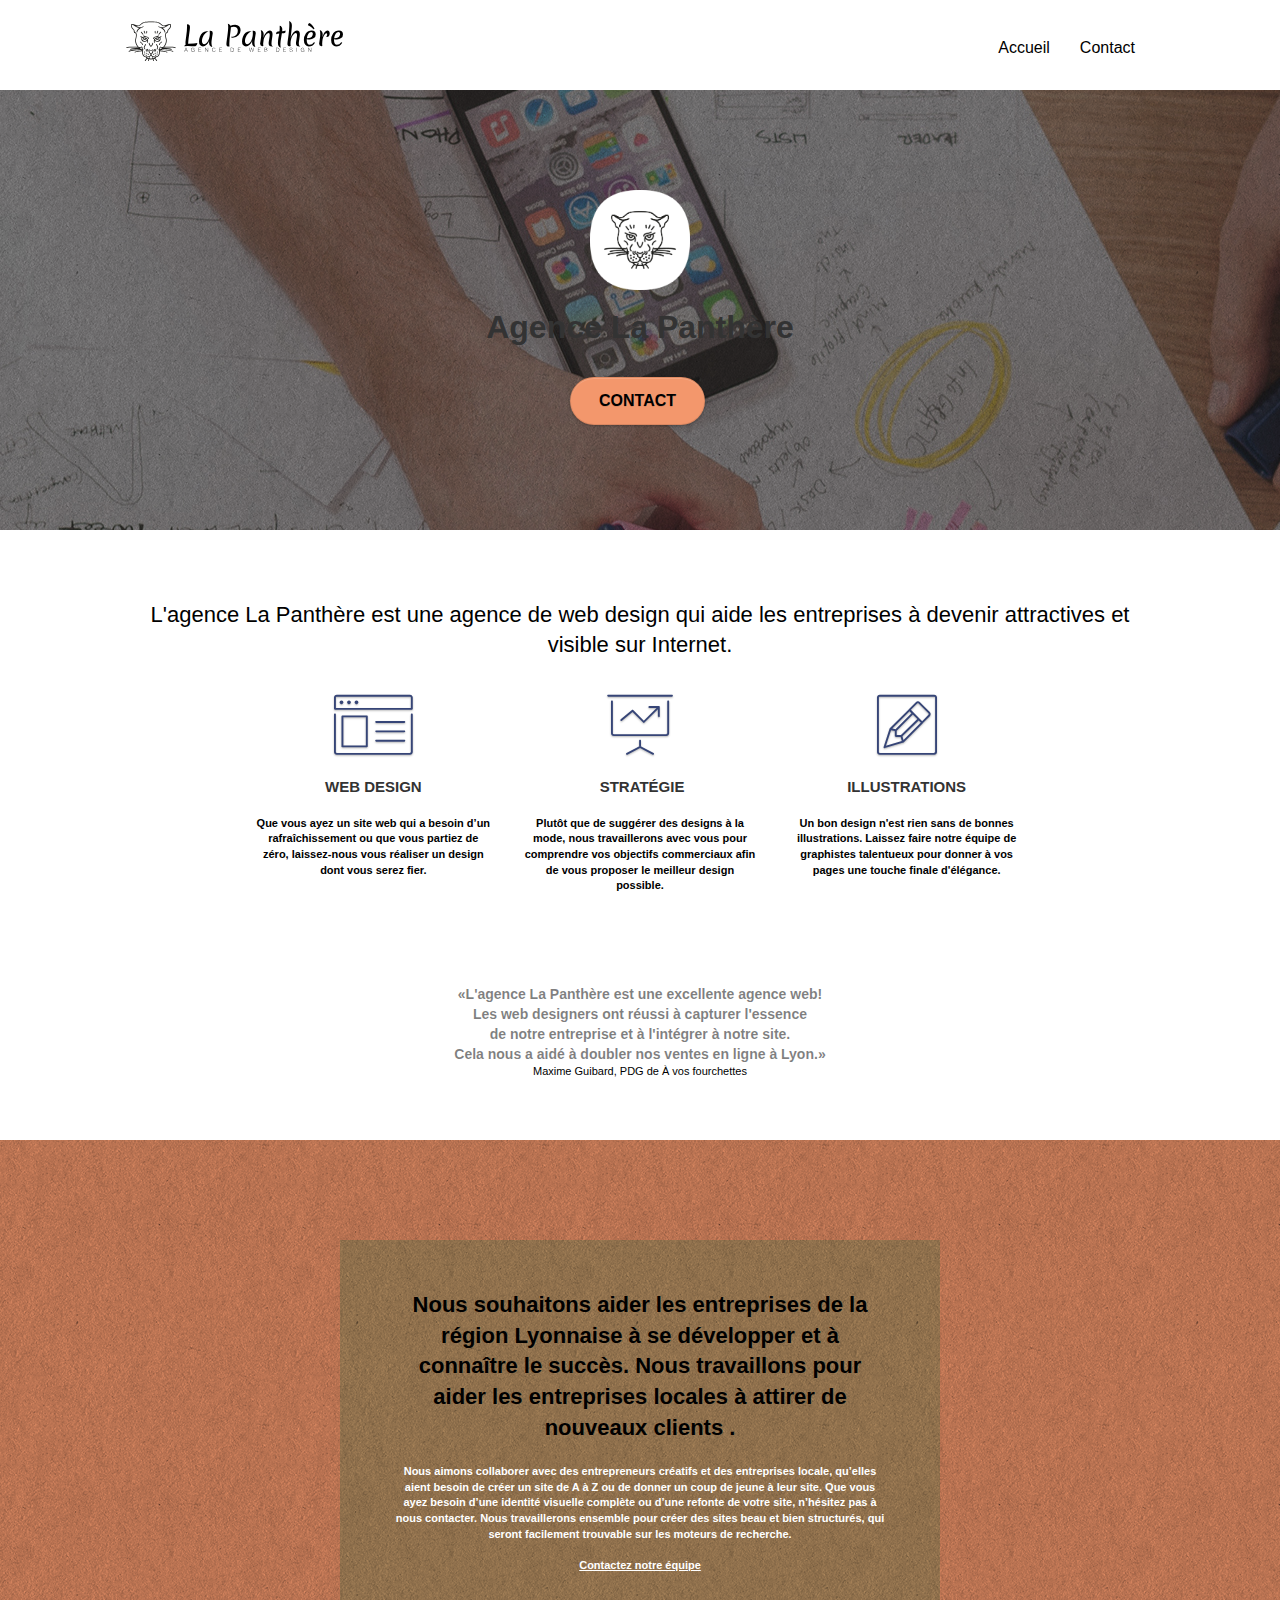
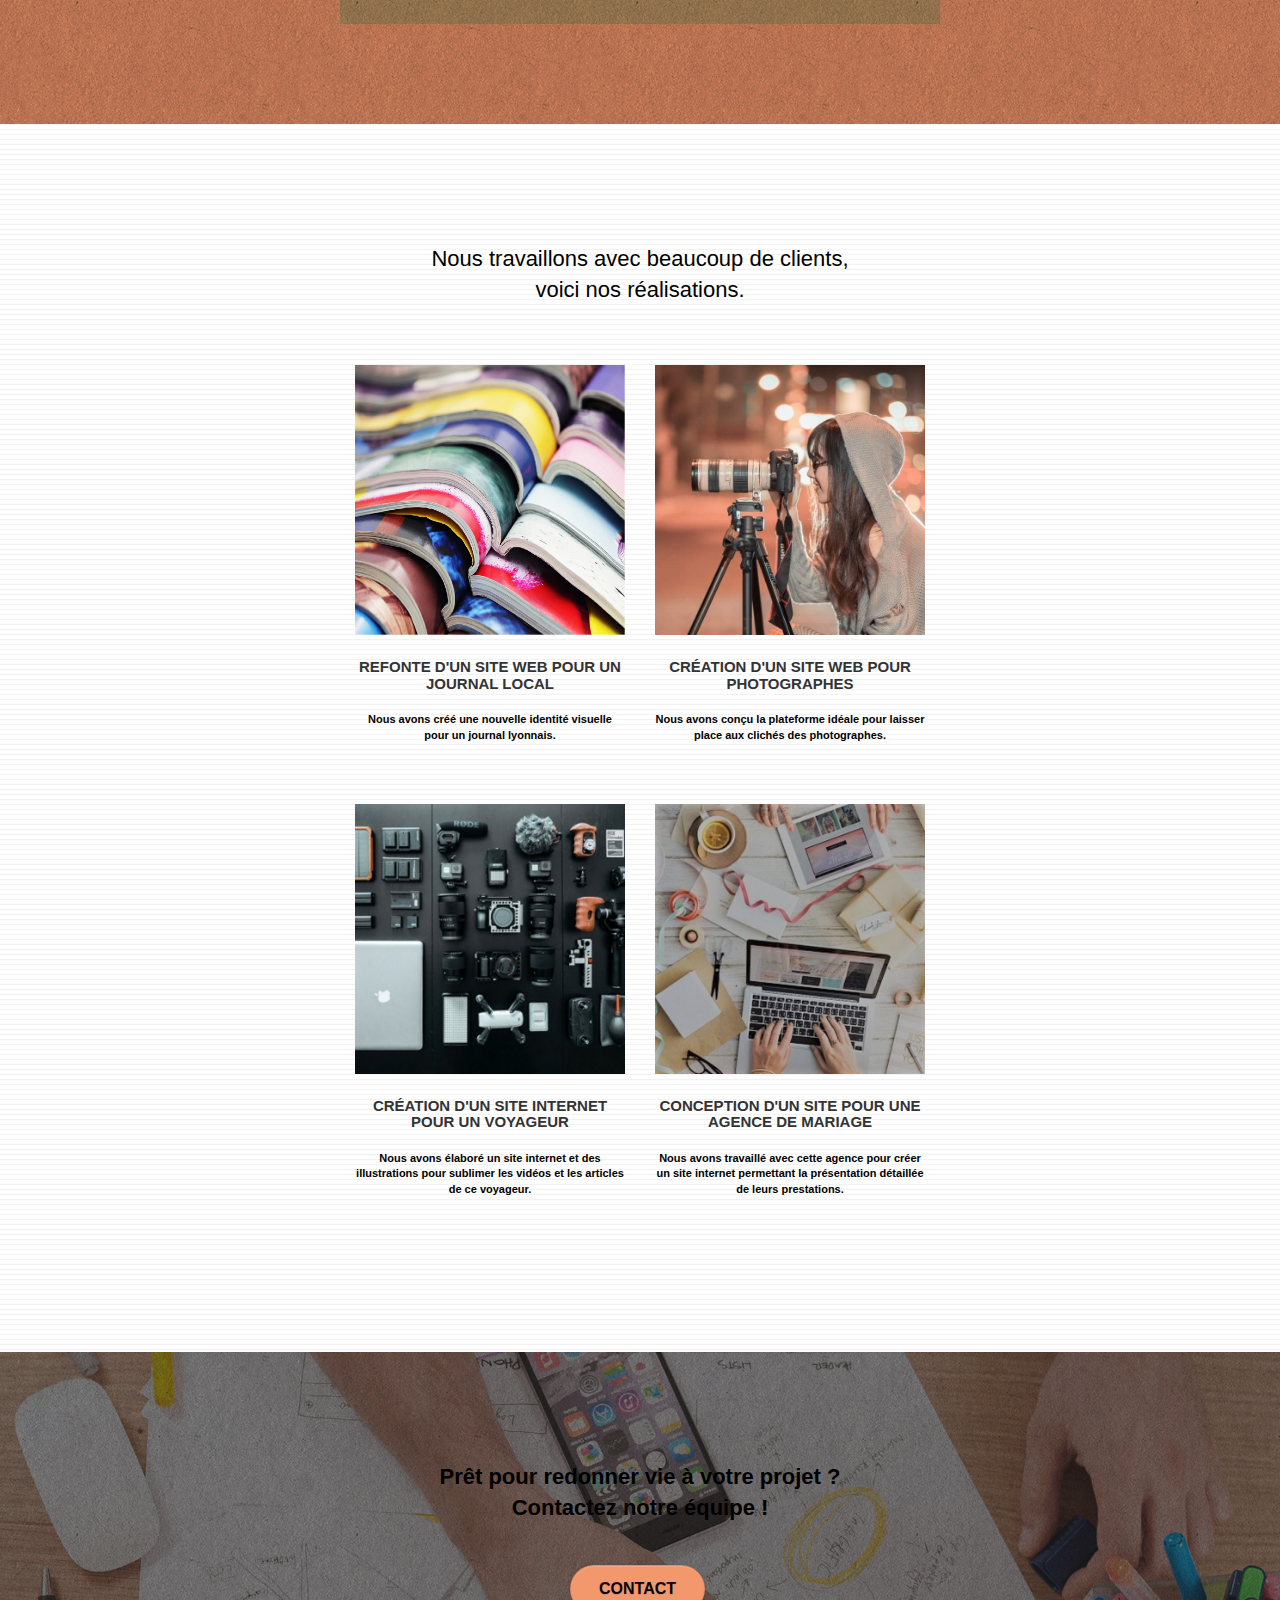
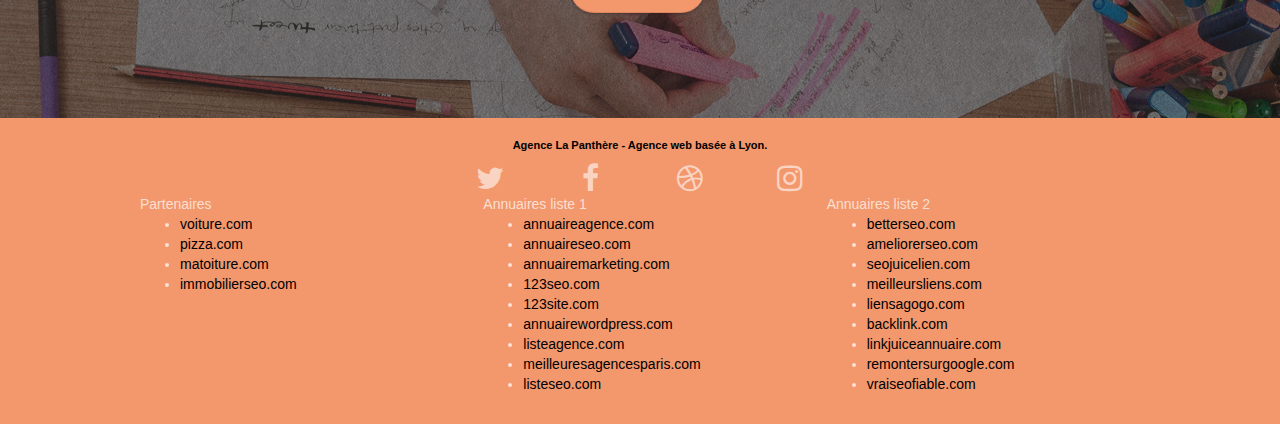
==== commit 141dd8f6: "Contrast Errors Page Contact" ====
--- a/accueil.html
+++ b/accueil.html
@@ -63,7 +63,7 @@
 						<div class="row tight-width-whitespace">
 							<div class="col-sm-12">
 								<img src="img/logo.png" class="center-block image-resize-mode" width="100"
-									alt="logo de l'agence la panthère" />
+									alt="logotype de l'agence la panthère" />
 								<h1 class="text-center hero-bloc-text tc-white ">
 									Agence La Panthère
 								</h1>
--- a/style.css
+++ b/style.css
@@ -781,8 +781,8 @@
     background-color: #F3976C;
 }
 
-.tc-white {
-    color: white !important;
+.tc-black {
+    color: black !important;
 }
 
 .btn-atomic-tangerine {
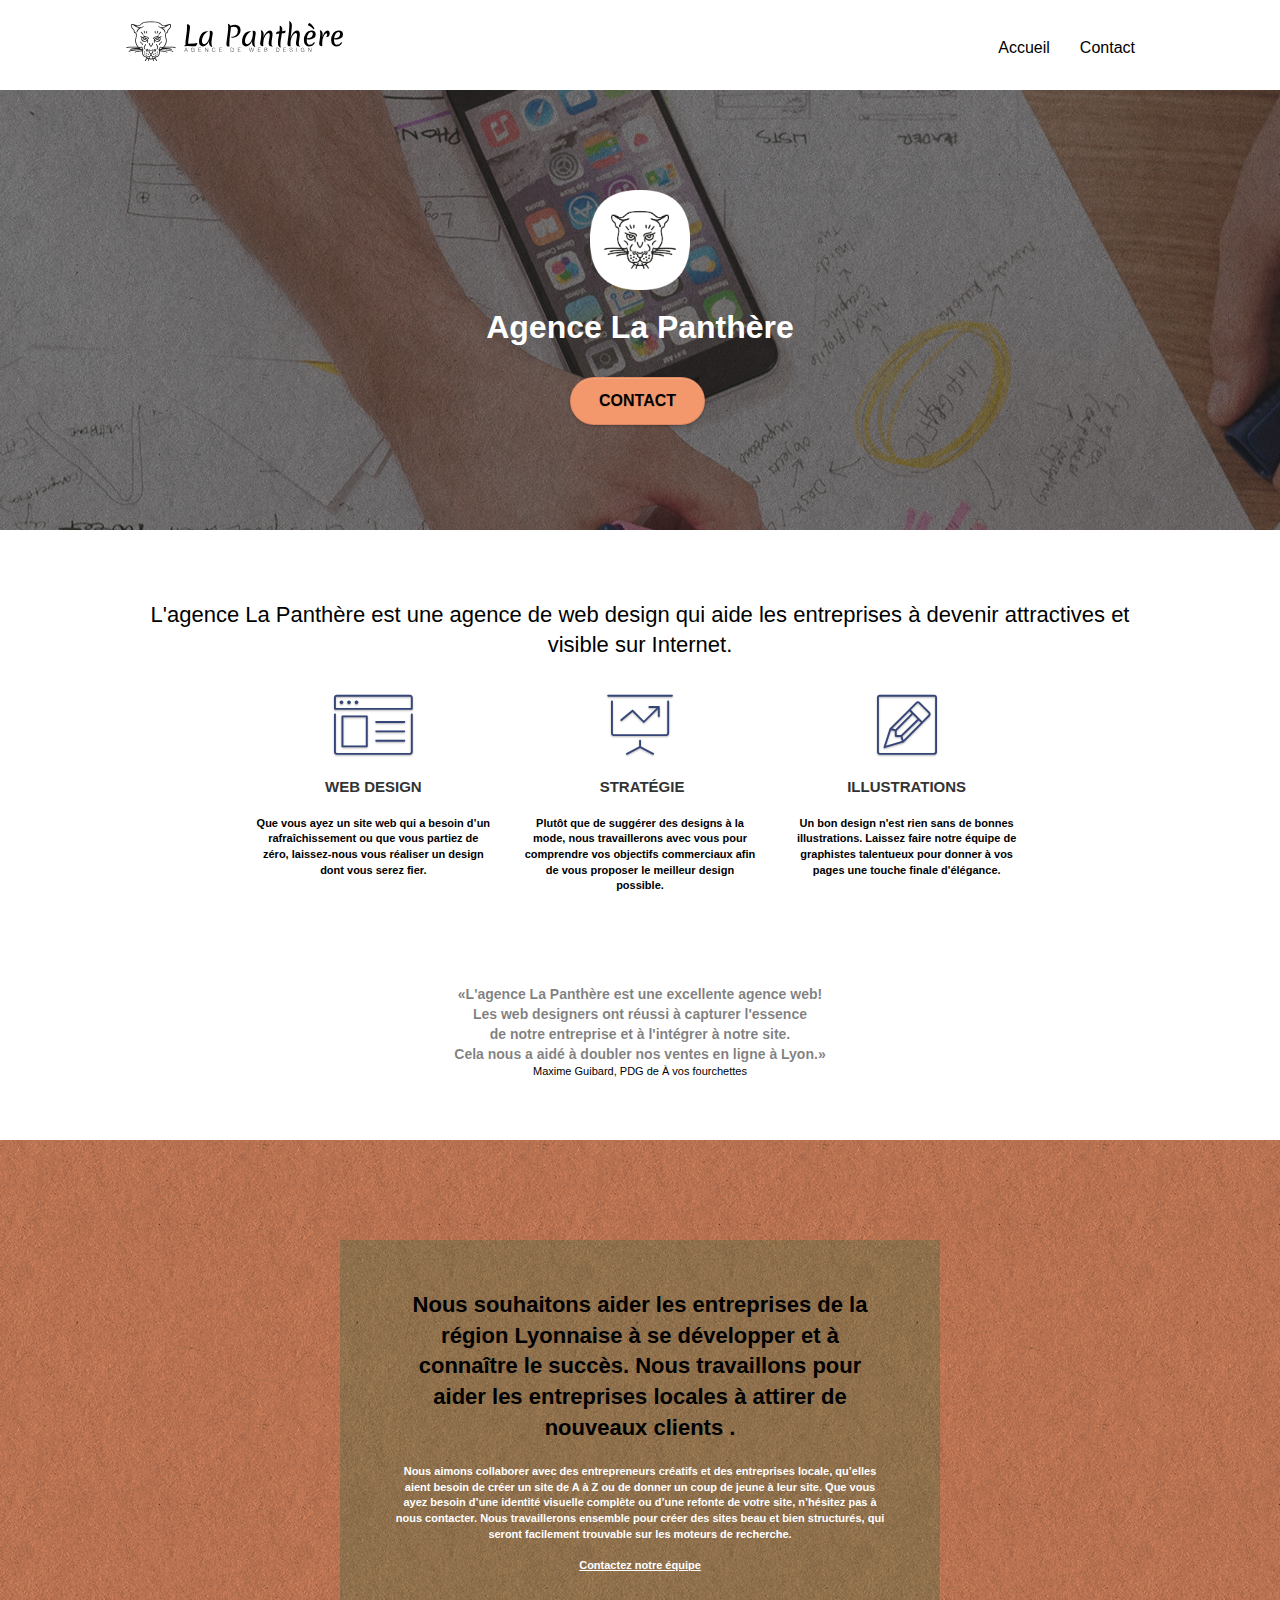
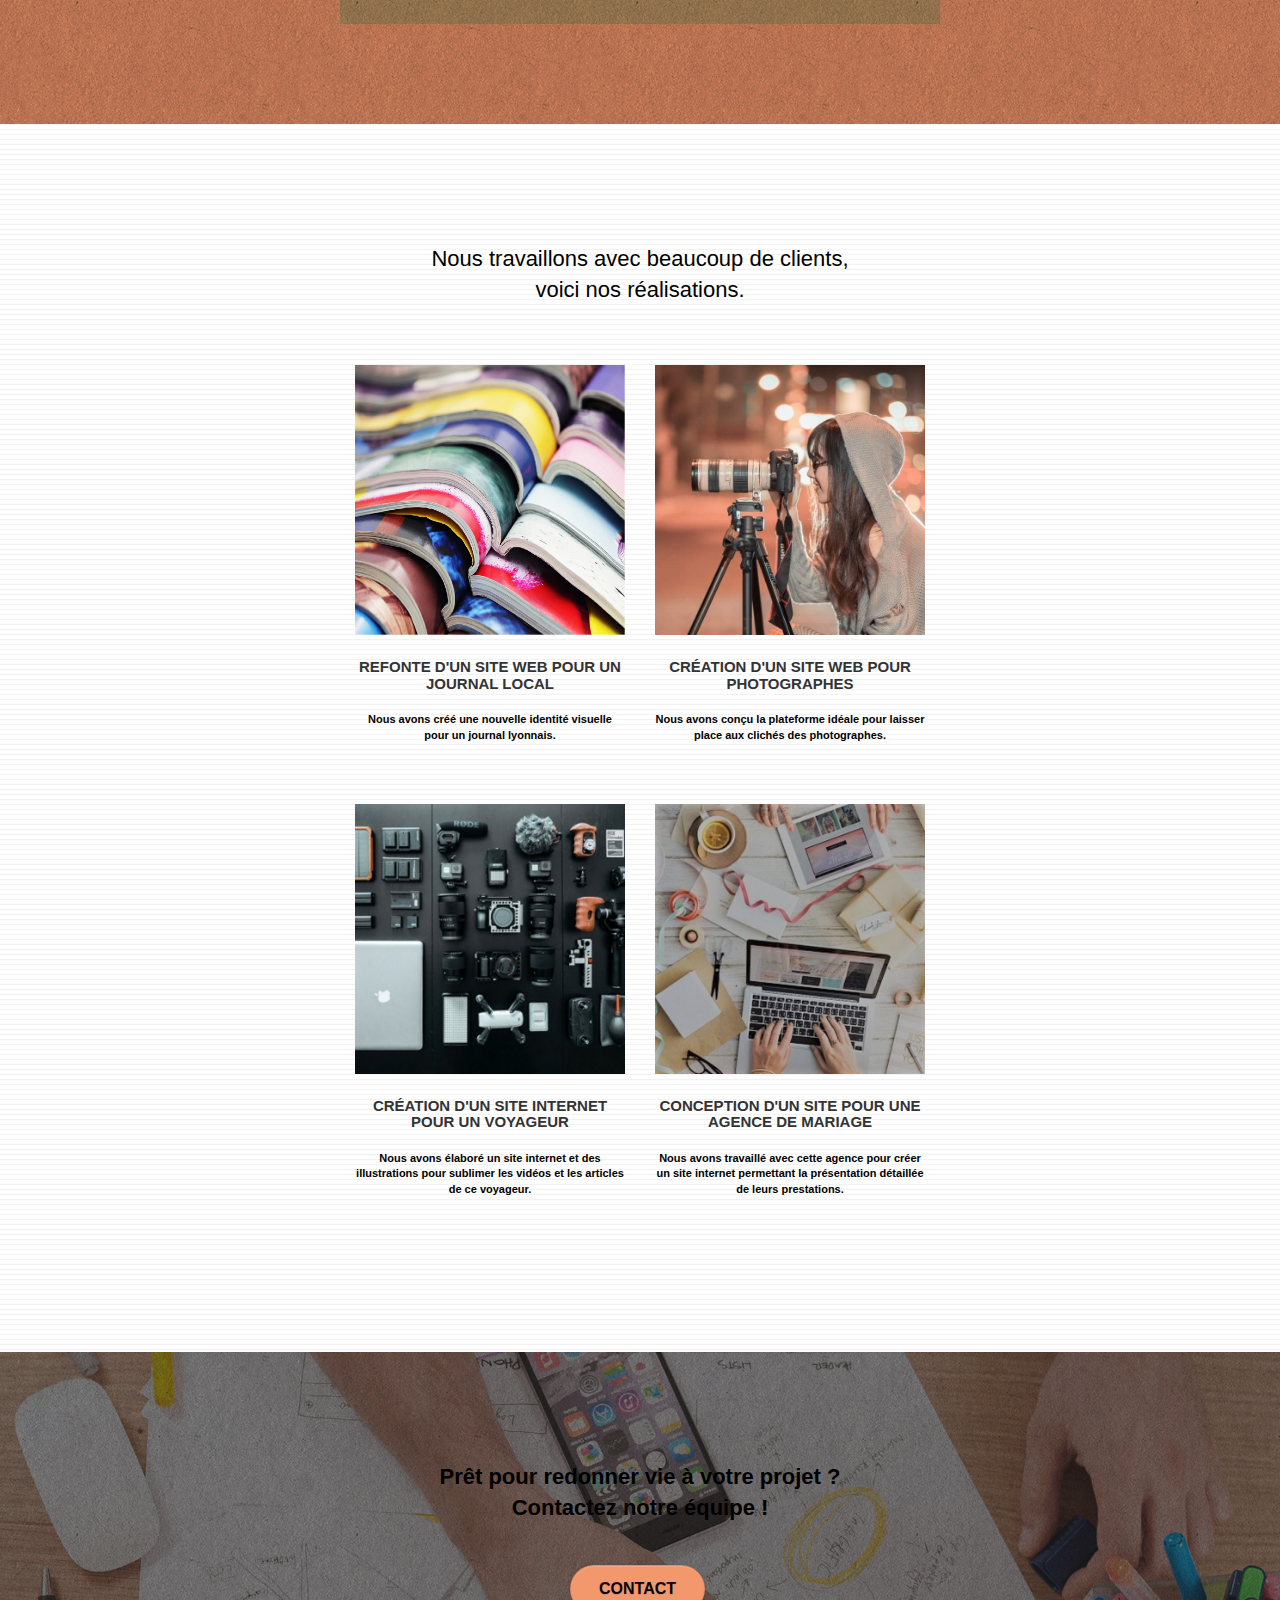
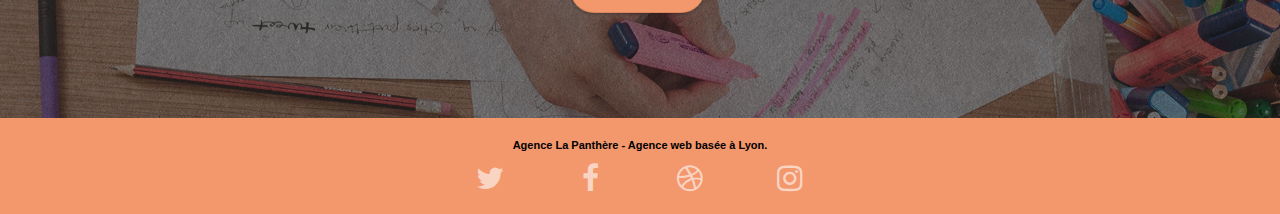
==== commit 3d251d80: "Removing site links from the footer" ====
--- a/accueil.html
+++ b/accueil.html
@@ -300,45 +300,6 @@
 									</div>
 								</div>
 							</div>
-							<div class="row">
-								<div class="col-sm-4">
-									Partenaires
-									<ul>
-										<li><a href="voiture.com">voiture.com</a></li>
-										<li><a href="pizza.com">pizza.com</a></li>
-										<li><a href="matoiture.com">matoiture.com</a></li>
-										<li><a href="immobilierseo.com">immobilierseo.com</a></li>
-									</ul>
-								</div>
-								<div class="col-sm-4">
-									Annuaires liste 1
-									<ul>
-										<li><a href="annuaireagence.com">annuaireagence.com</a></li>
-										<li><a href="annuaireseo.com">annuaireseo.com</a></li>
-										<li><a href="annuairemarketing.com">annuairemarketing.com</a></li>
-										<li><a href="123seoture.com">123seo.com</a></li>
-										<li><a href="123site.com">123site.com</a></li>
-										<li><a href="annuairewordpress.com">annuairewordpress.com</a></li>
-										<li><a href="listeagence.com">listeagence.com</a></li>
-										<li><a href="meilleuresagencesparis.com">meilleuresagencesparis.com</a></li>
-										<li><a href="listeseo.com">listeseo.com</a></li>
-									</ul>
-								</div>
-								<div class="col-sm-4">
-									Annuaires liste 2
-									<ul>
-										<li><a href="betterseo.com">betterseo.com</a></li>
-										<li><a href="ameliorerseo.com">ameliorerseo.com</a></li>
-										<li><a href="seojuicelien.com">seojuicelien.com</a></li>
-										<li><a href="meilleursliens.com">meilleursliens.com</a></li>
-										<li><a href="liensagogo.com">liensagogo.com</a></li>
-										<li><a href="backlink.com">backlink.com</a></li>
-										<li><a href="linkjuiceannuaire.com">linkjuiceannuaire.com</a></li>
-										<li><a href="remontersurgoogle.com">remontersurgoogle.com</a></li>
-										<li><a href="vraiseofiable.com">vraiseofiable.com</a></li>
-									</ul>
-								</div>
-							</div>
 						</div>
 					</div>
 				</div>
--- a/style.css
+++ b/style.css
@@ -730,7 +730,7 @@
 }
 
 h1 {
-    color: #333333 !important;
+    color: white !important;
 }
 
 h4 {
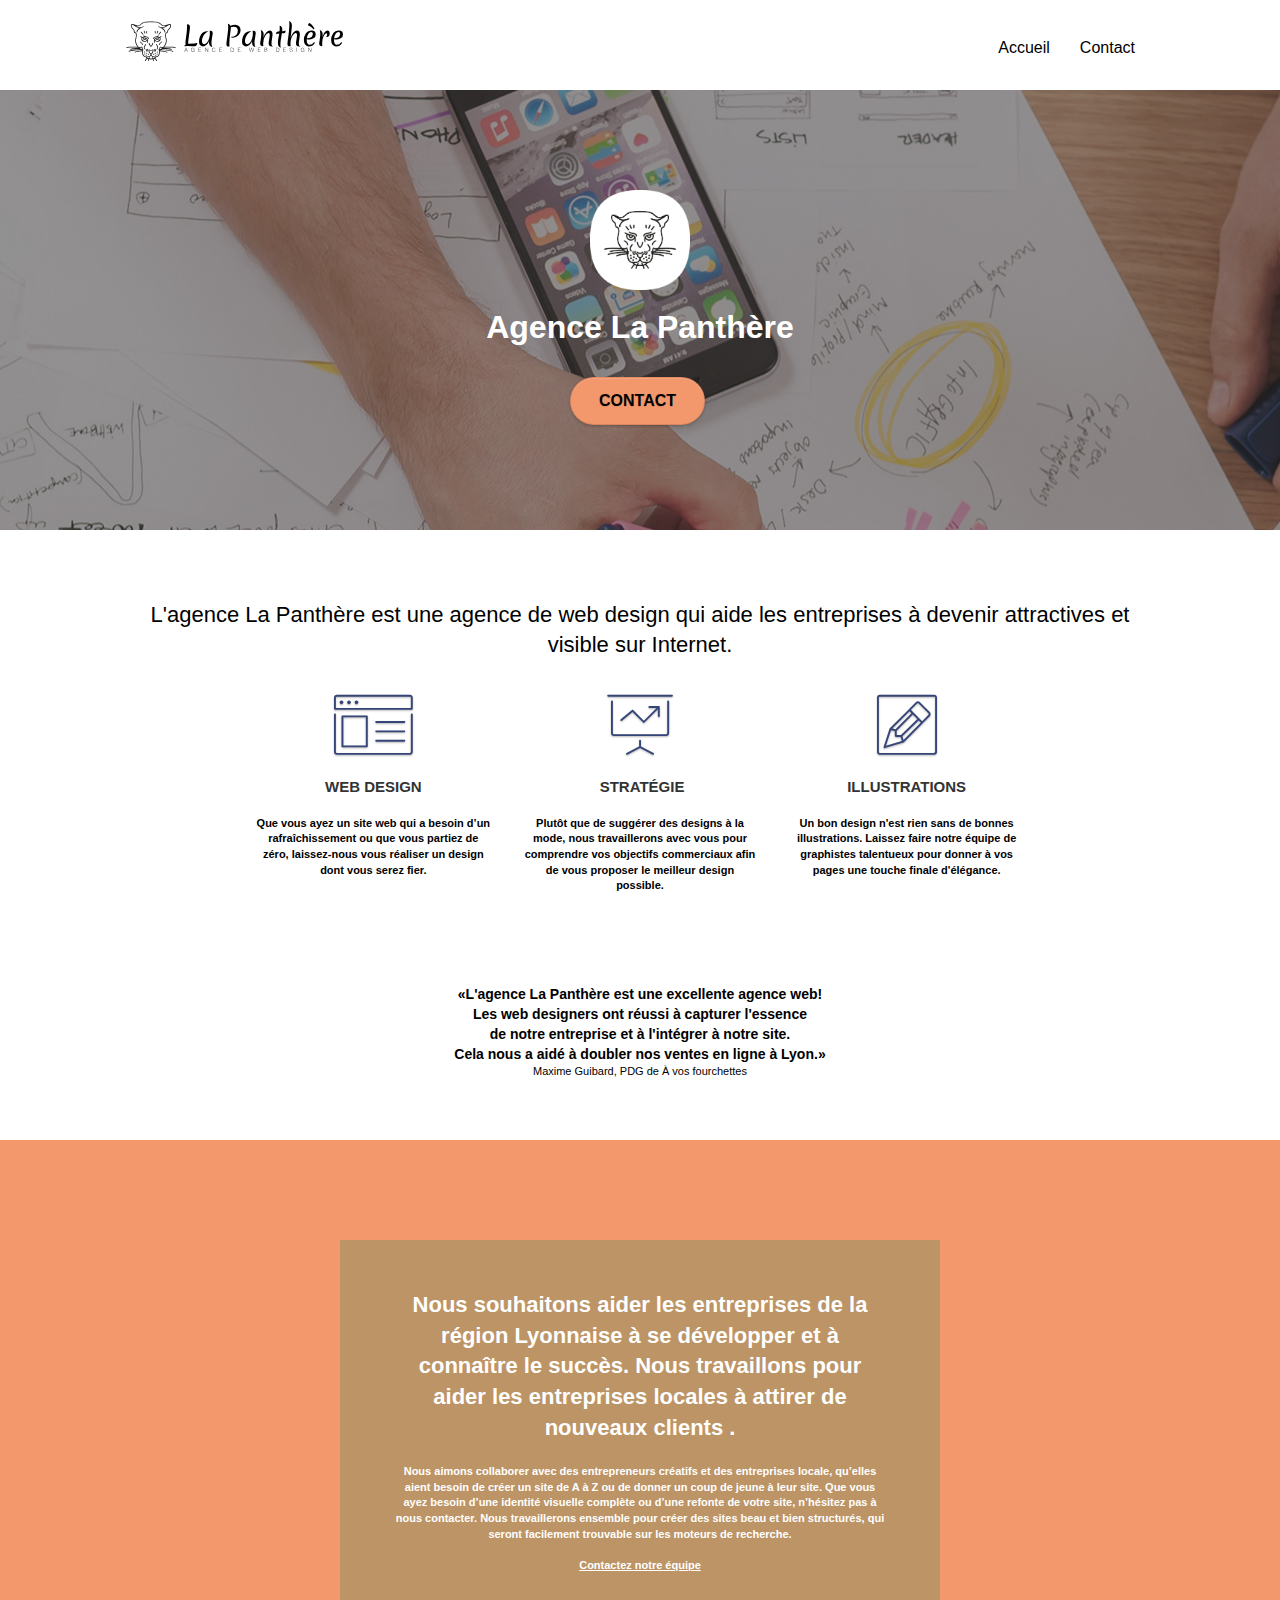
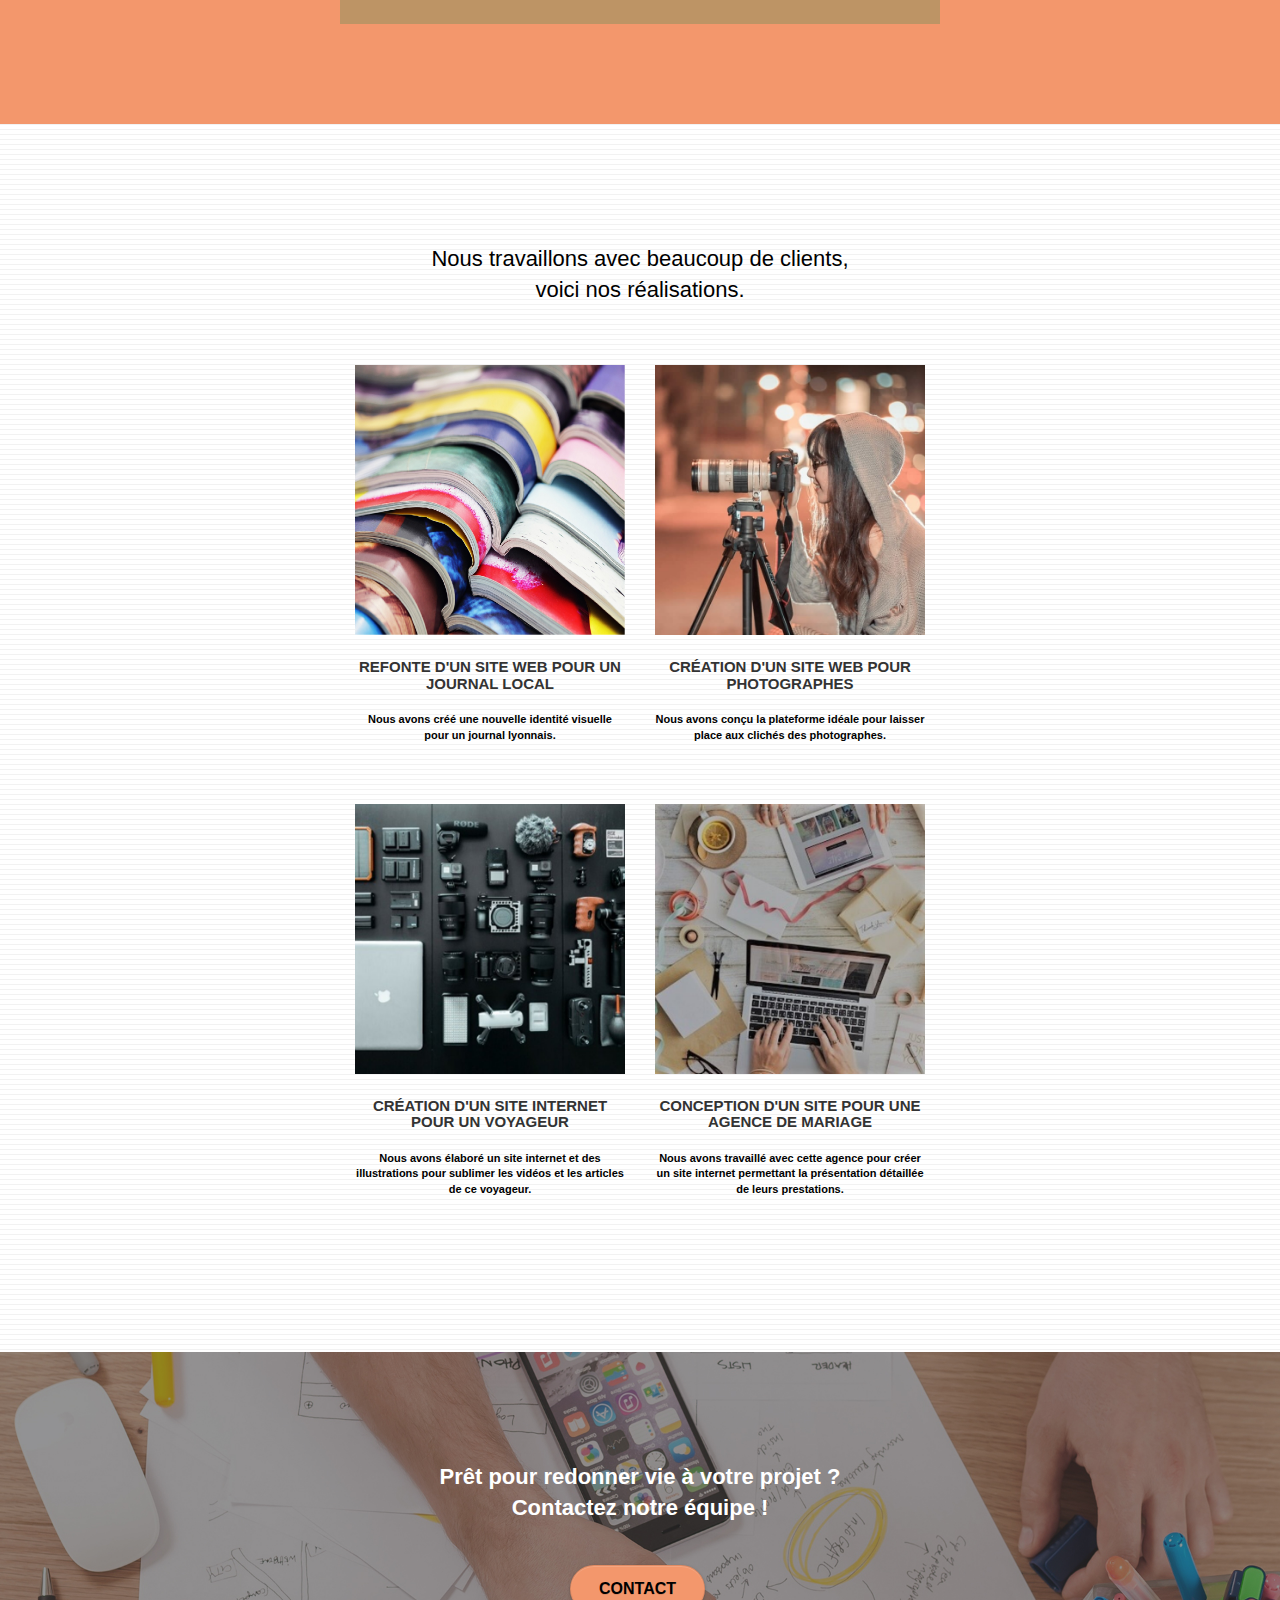
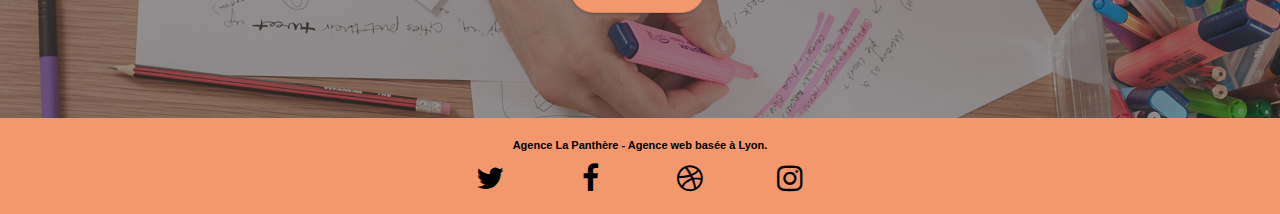
==== commit a118ebf5: "color change to improve contrast" ====
--- a/accueil.html
+++ b/accueil.html
@@ -150,7 +150,7 @@
 					<div class="container bloc-lg">
 						<div class="row tight-width-whitespace black-background">
 							<div class="col-sm-12">
-								<h2 class="mg-md text-center tc-white">
+								<h2 class="mg-md text-center white">
 									Nous souhaitons aider les entreprises de la région Lyonnaise à se développer et à
 									connaître
 									le succès. Nous travaillons pour aider les entreprises locales à attirer de nouveaux
@@ -250,7 +250,7 @@
 				<div class="bloc bgc-dark-slate-blue bg-banniere d-bloc bloc-bg-texture texture-paper" id="bloc-5-cta">
 					<div class="container bloc-lg">
 						<div class="row">
-							<h2 class="mg-md text-center tc-white">
+							<h2 class="mg-md text-center white">
 								Prêt pour redonner vie à votre projet ?<br>Contactez notre équipe !
 							</h2>
 							<div class="col-sm-12 text-center">
--- a/style.css
+++ b/style.css
@@ -83,7 +83,6 @@
 .bloc-bg-texture::before {
     content: "";
     background-size: 2px 2px;
-    position: absolute;
     top: 0;
     bottom: 0;
     left: 0;
@@ -123,7 +122,6 @@
 .d-bloc .navbar a,
 .d-bloc .navbar-brand,
 .d-bloc a .icon-sm,
-.d-bloc a .icon-md,
 .d-bloc a .icon-lg,
 .d-bloc a .icon-xl,
 .d-bloc h1 a,
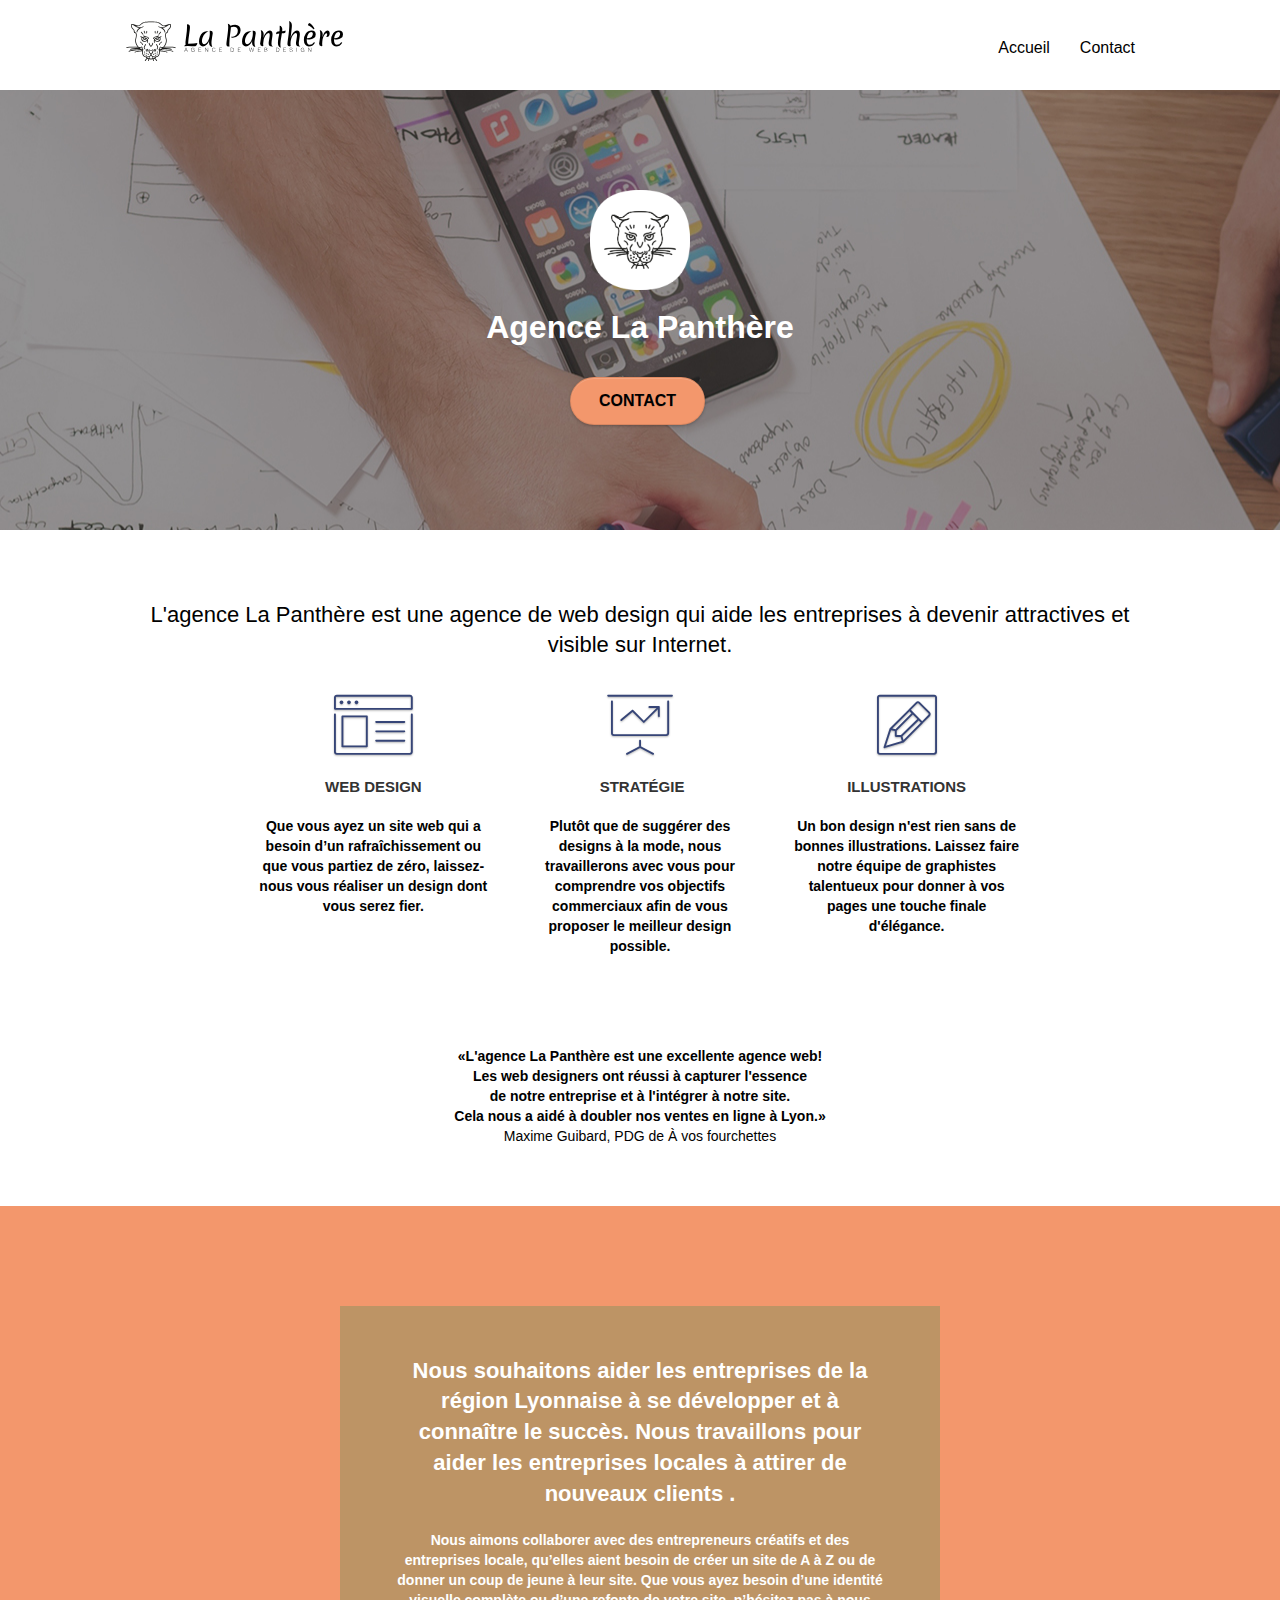
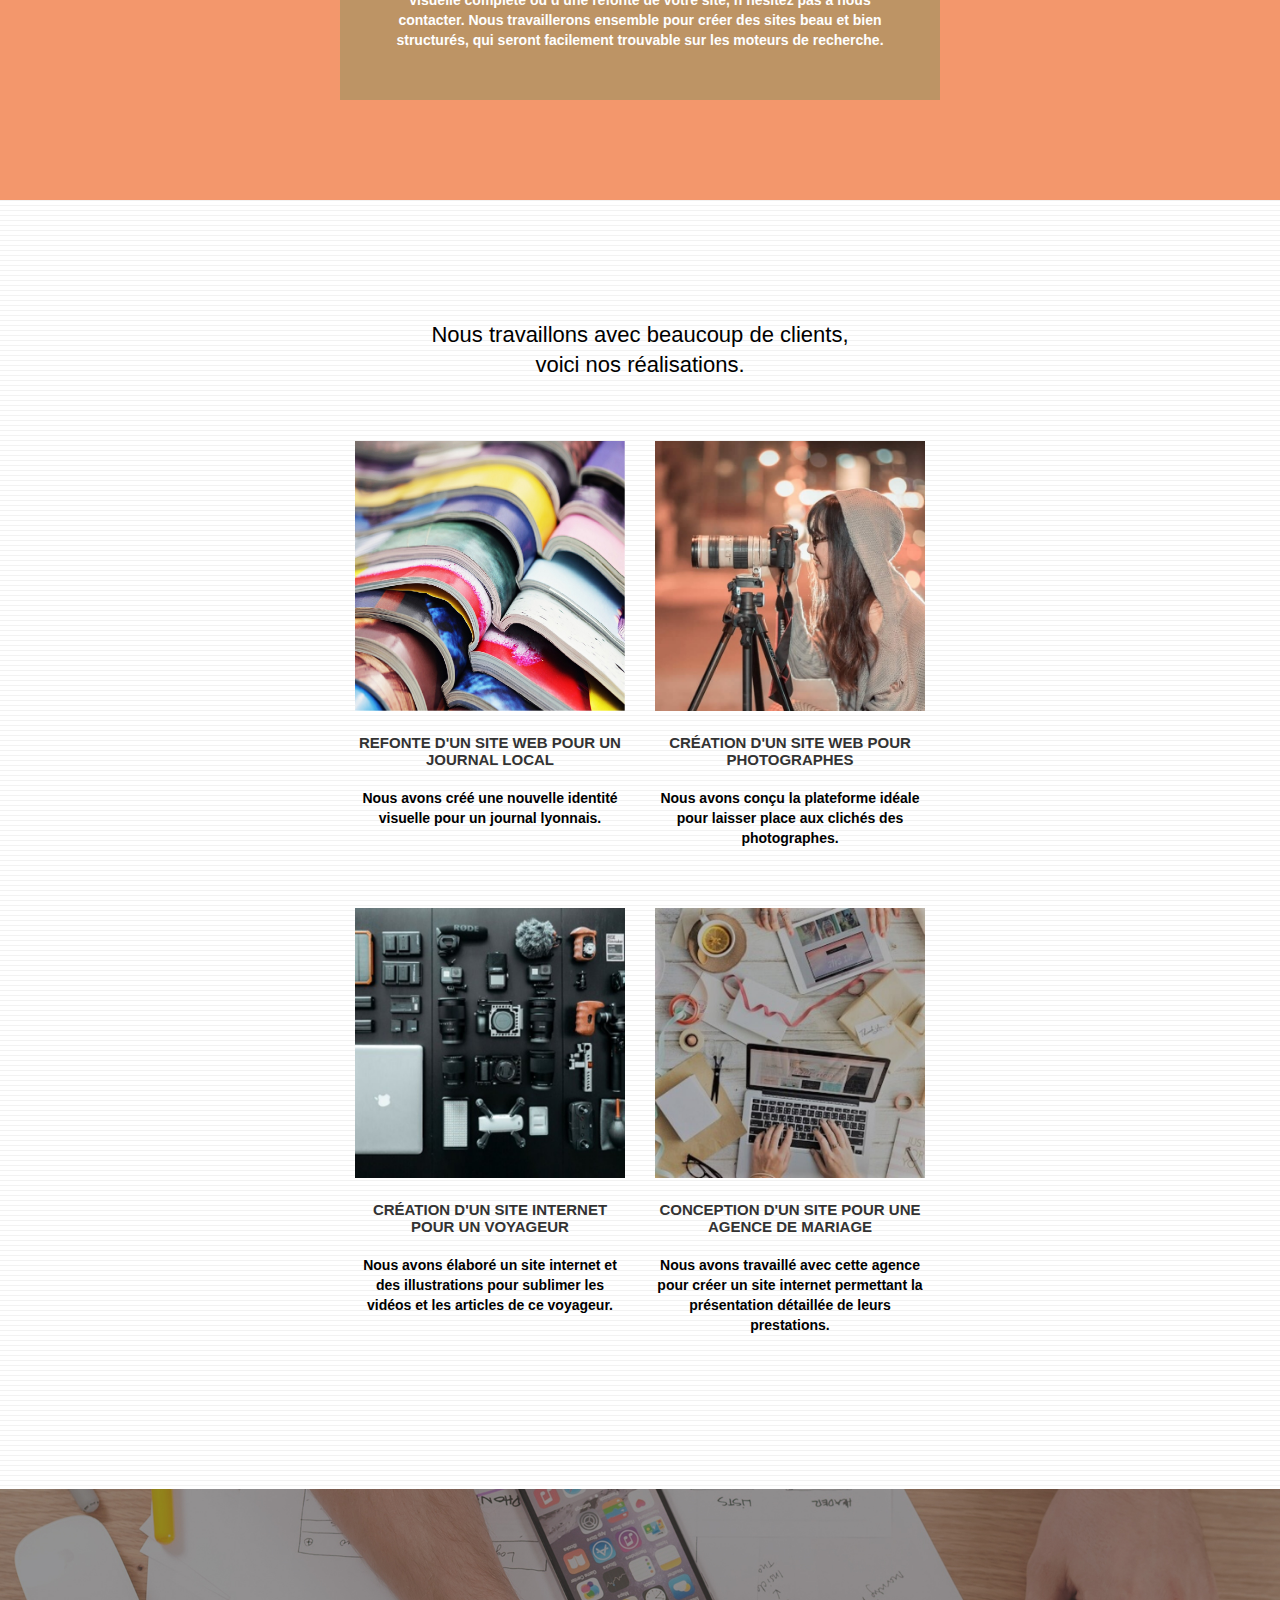
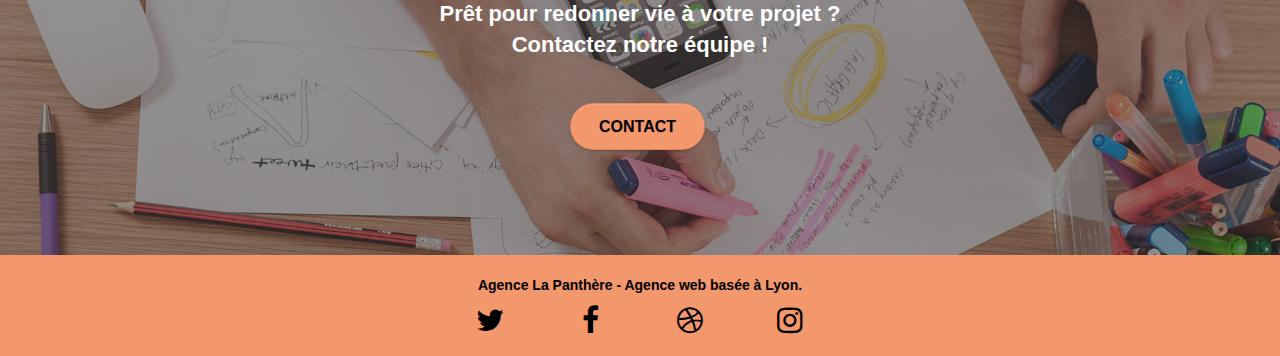
==== commit 84170170: "Adjacent links contact go to the same URL" ====
--- a/accueil.html
+++ b/accueil.html
@@ -166,8 +166,7 @@
 									n’hésitez pas à
 									nous contacter. Nous travaillerons ensemble pour créer des sites beau et bien
 									structurés,
-									qui seront facilement trouvable sur les moteurs de recherche. <br><br><a
-										class="ltc-white bold-link" href="contact.html">Contactez notre équipe</a><br>
+									qui seront facilement trouvable sur les moteurs de recherche.
 								</p>
 							</div>
 						</div>
--- a/style.css
+++ b/style.css
@@ -682,7 +682,7 @@
 }
 
 p {
-    font-size: 11px;
+    font-size: 14px;
 }
 
 .tight-width-whitespace {
